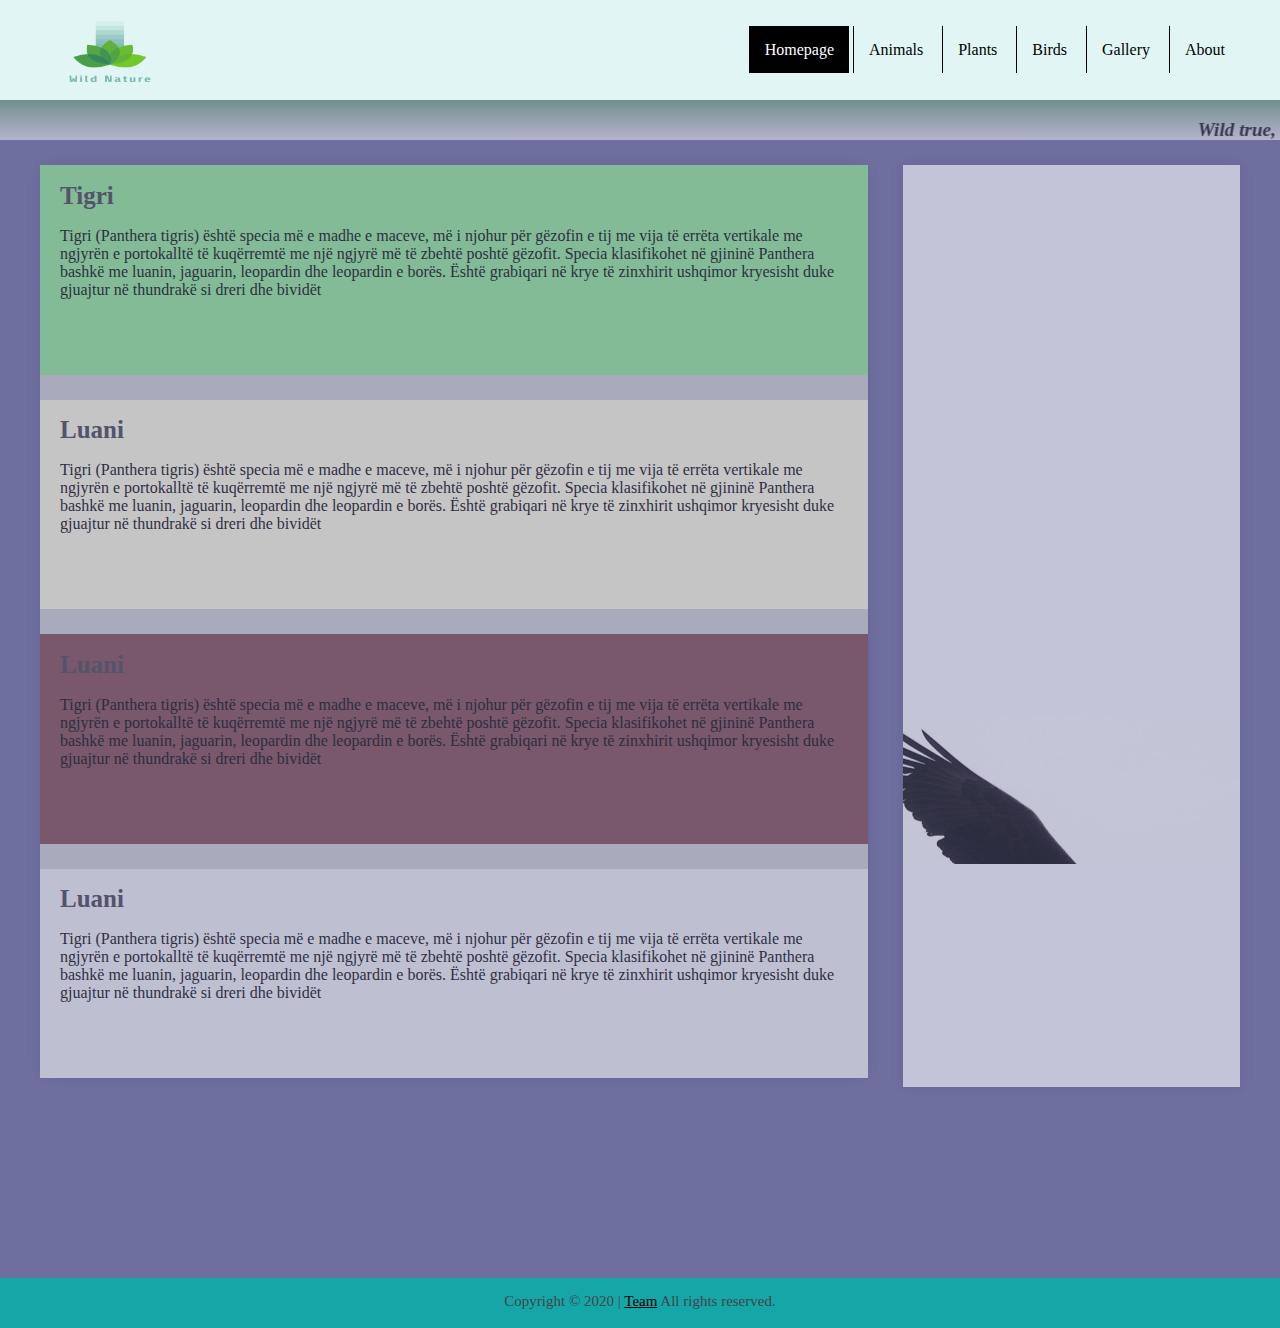
==== index.html @ e775b0d3 "Struktura, Homepage dhe Galeria" ====
<!DOCTYPE html>
<html lang="en">
<head>
    <meta charset="UTF-8">
    <meta http-equiv="X-UA-Compatible" content="IE=edge">
    <meta name="viewport" content="width=device-width, initial-scale=1.0">
    <title>Wild Nature</title>
    <link rel="icon" href="img/logo.PNG">
    <link rel="stylesheet" type="text/css" href="css/forIndex.css">
</head>
<body>
    <div id="header" class="flex">
        <div class="container flex">
            <div class="logo">
                <img class="flex" src="img/logo.PNG">
            </div>
            <div class="menu">
                <ul>
                    <a href="index.html"><li class="selected">Homepage</li></a>
                    <a href="animals.html"><li>Animals</li></a>
                    <a href="plants.html"><li>Plants</li></a>
                    <a href="birds.html"><li>Birds</li></a>
                    <a href="gallery.html"><li>Gallery</li></a>
                    <a href="about.html"><li>About</li></a>
                </ul>
            </div>
        </div>
    </div>

    <div id="content">
        <div class="hije-top" style="opacity: 50%;">
            <marquee scrollamount="10" direction="left">
                <p style="font-size: larger;font-style: italic;font-weight: bold;">Wild true, but it's best part of the world!                                 Enjoy the time on our website</p>
                
            </marquee>
        </div>
        <div class="container">
            <div class="content-main">
                <div class="main-info main-info-border">
                    <h1>Tigri</h1>
                    <p>Tigri (Panthera tigris) është specia më e madhe e maceve, më i njohur për gëzofin e tij me vija të errëta vertikale me ngjyrën e portokalltë të 
                        kuqërremtë me një ngjyrë më të zbehtë poshtë gëzofit. Specia klasifikohet në gjininë Panthera bashkë me luanin, jaguarin, leopardin dhe leopardin e borës.
                        Është grabiqari në krye të zinxhirit ushqimor kryesisht duke gjuajtur në thundrakë si dreri dhe bividët</p>
                </div>
                <div class="main-info1 main-info-border">
                    <h1>Luani</h1>
                    <p>Tigri (Panthera tigris) është specia më e madhe e maceve, më i njohur për gëzofin e tij me vija të errëta vertikale me ngjyrën e portokalltë të 
                        kuqërremtë me një ngjyrë më të zbehtë poshtë gëzofit. Specia klasifikohet në gjininë Panthera bashkë me luanin, jaguarin, leopardin dhe leopardin e borës.
                        Është grabiqari në krye të zinxhirit ushqimor kryesisht duke gjuajtur në thundrakë si dreri dhe bividët</p>
                </div>
                <div class="main-info2 main-info-border">
                    <h1>Luani</h1>
                    <p>Tigri (Panthera tigris) është specia më e madhe e maceve, më i njohur për gëzofin e tij me vija të errëta vertikale me ngjyrën e portokalltë të 
                        kuqërremtë me një ngjyrë më të zbehtë poshtë gëzofit. Specia klasifikohet në gjininë Panthera bashkë me luanin, jaguarin, leopardin dhe leopardin e borës.
                        Është grabiqari në krye të zinxhirit ushqimor kryesisht duke gjuajtur në thundrakë si dreri dhe bividët</p>
                </div>
                <div class="main-info3">
                    <h1>Luani</h1>
                    <p>Tigri (Panthera tigris) është specia më e madhe e maceve, më i njohur për gëzofin e tij me vija të errëta vertikale me ngjyrën e portokalltë të 
                        kuqërremtë me një ngjyrë më të zbehtë poshtë gëzofit. Specia klasifikohet në gjininë Panthera bashkë me luanin, jaguarin, leopardin dhe leopardin e borës.
                        Është grabiqari në krye të zinxhirit ushqimor kryesisht duke gjuajtur në thundrakë si dreri dhe bividët</p>
                </div>
            </div>
            <div class="right-sidebar">
                <div class="right-bar">
                    <marquee scrollamount="18" direction="up" height="699px">
                        <img src="img/eagle.jpg" width: 337px; height: 698px;>
                        <img src="img/tigermarques.jpg" width: 337px; height: 698px;>
                        <img src="img/lionmarques.jpg" width: 337px; height: 698px;>
                        <img src="img/bear.jpg" width: 337px; height: 698px;>
                        <img src="img/elephant.jpg" width: 337px; height: 698px;>
                        <img src="img/lynx.jpg" width: 337px; height: 698px;>
                        <img src="img/cheetah.jpg" width: 337px; height: 698px;>

                    </marquee>
                </div>
            </div>
        </div>
    </div>
    <div id="footer">
        <div class="container ">
            <p>Copyright © 2020 | <a href="#">Team</a> All rights reserved.</p>
        </div>
    </div>
</body>
</html>
---- css/forIndex.css ----
body {
	margin: 0;
	padding: 0;
	display: flex;
  flex-direction: column;
}

.container {
	width: 1200px;
	margin:0 auto;
}

.flex {
	display: flex;
	justify-content: space-between;
	align-items: center;
}
.flex2 {
	display: flex;
	justify-content: space-around;
	align-items: center;
}

#header {
	height: 100px;
    background-color: #e1f6f4;
}

.logo img{
	height: 90px;
    width: 140px;
}


.menu ul li{
	display: inline;
	padding: 15px;
	font-family:Consolas;
	border-left: 1px solid black;
	color: rgb(0, 0, 0);
}

.menu ul a {
	text-decoration: none;
}

.menu ul li:hover {
	background-color: black;
    color: white;
	text-decoration: none;
}

.menu ul li.selected {
	background-color: black;
	color: white;
}

#content {
    margin: 0;
    background-size: cover;
	background-repeat: no-repeat;
    animation: animate 23s ease infinite running none;
	min-height: 100%;
    height: auto !important;
    height: 100%; 
	background-color: #6e6e9f;
}

.content-main {
	float: left;
	margin-bottom: 200px;
	width: 69%;
	border-radius: 15px;
	box-shadow: 0 0px 15px 0px rgba(0, 0, 0, 0.1);
	background-color: white;
    margin-top: 25px;
    opacity: 60%;
}
.content-main:hover{
    opacity: 100%;
}

.hije-top {
	width: 100%;
	height: 40px;
	background-image: linear-gradient(#75b07c, #fafafa);
}

.content-main h1 {
	font-family:Consolas;
	color: #44424b;
	font-size: 25px;
	padding: 0 0 0 20px;
}

.content-main p {
	padding: 0 20px 20px 20px;
}

.info-cont {
	background-color: white;
	margin: 0px 25px 30px 25px;
	width: 250px;
	height: 125px;
	justify-content: space-around;
	color: #282f3a;
}

.info-cont div p {
	text-align: center;
	font-family: Arial;
	margin: 5px;
	margin-left: -50px;
}

.right-sidebar {
	float: right;
	box-shadow: 0 0px 15px 0px rgba(0, 0, 0, 0.1);
	background-color: rgb(250, 255, 255);
	width: 337px;
	height: 922px;
    margin-top: 25px;
    opacity: 60%;
}
.right-sidebar:hover{
    opacity: 100%;
}

.right-sidebar h1 {
	font-family:Consolas;
	color: #44424b;
	text-align: center;
}

.main-info{
	padding-bottom: 40px;
	height: auto;
 	overflow: hidden;
  	text-overflow: ellipsis;
      background-color: lightgreen;
}
.main-info1{
	padding-bottom: 40px;
	height: auto;
 	overflow: hidden;
  	text-overflow: ellipsis;
      background-color: lightyellow;
}
.main-info2{
	padding-bottom: 40px;
	height: auto;
 	overflow: hidden;
  	text-overflow: ellipsis;
      background-color: rgb(128, 74, 74);
}
.main-info3{
	padding-bottom: 40px;
	height: auto;
 	overflow: hidden;
  	text-overflow: ellipsis;
      background-color: whitesmoke;
}

.main-info-border {
	border-bottom: 25px solid lightgray;
}

.main-info a:link {
	text-decoration: none;
	color: white;
}
.main-info a:hover {
	box-shadow: 0 0px 15px 0px rgba(21, 167, 167, 0.8);
}
.main-info a:selected {
	color: white;
}
.main-info a:visited {
	color: white;
}
.main-info a:active {
	color: white;
}

.main-info-button {
	position: absolute;
	padding: 5px;
	margin-top: -20px;
	margin-left: 20px;
	height: 30px;
	background-color: #15a7a7;
	font-family:Consolas;
}
@keyframes animate{
    0%,100%{
    background-image:url("../img/Natyra1.jpg");
    }
    20%{
    background-image:url("../img/Natyra2.jpg");
    }
    40%{
        background-image:url("../img/natyra3.jpg");
	}
	60%{
		background-image: url("../img/natyra4.jpg");
	}
    80%{
        background-image:url("../img/natyra5.jpg");
    }
}
#footer {
	width: 100%;
	margin-top: auto;
	height: 50px;
	background-color: #15a7a7;
	text-align: center;
	display: flex;
	font-size: 15px;
	color: #44424b;
}
#footer a:link {
	text-decoration: underline;
	color: black;
}
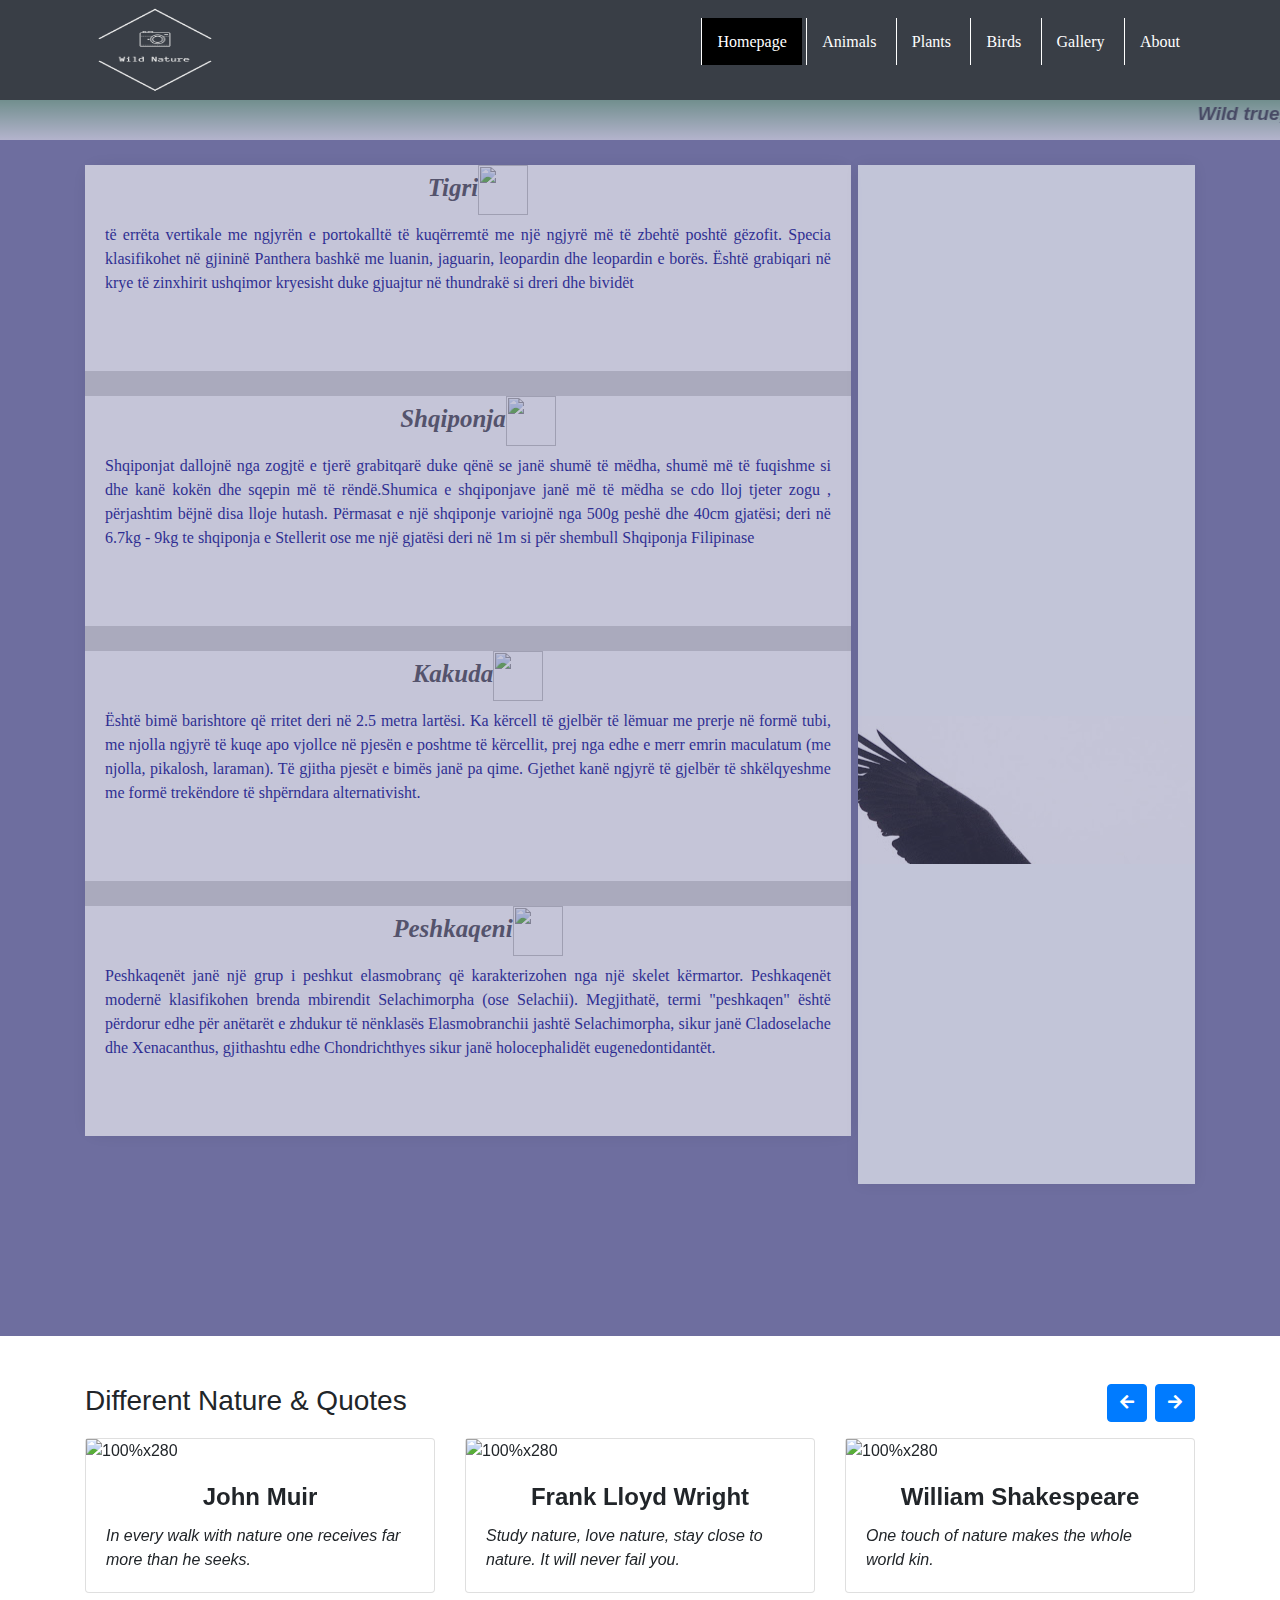
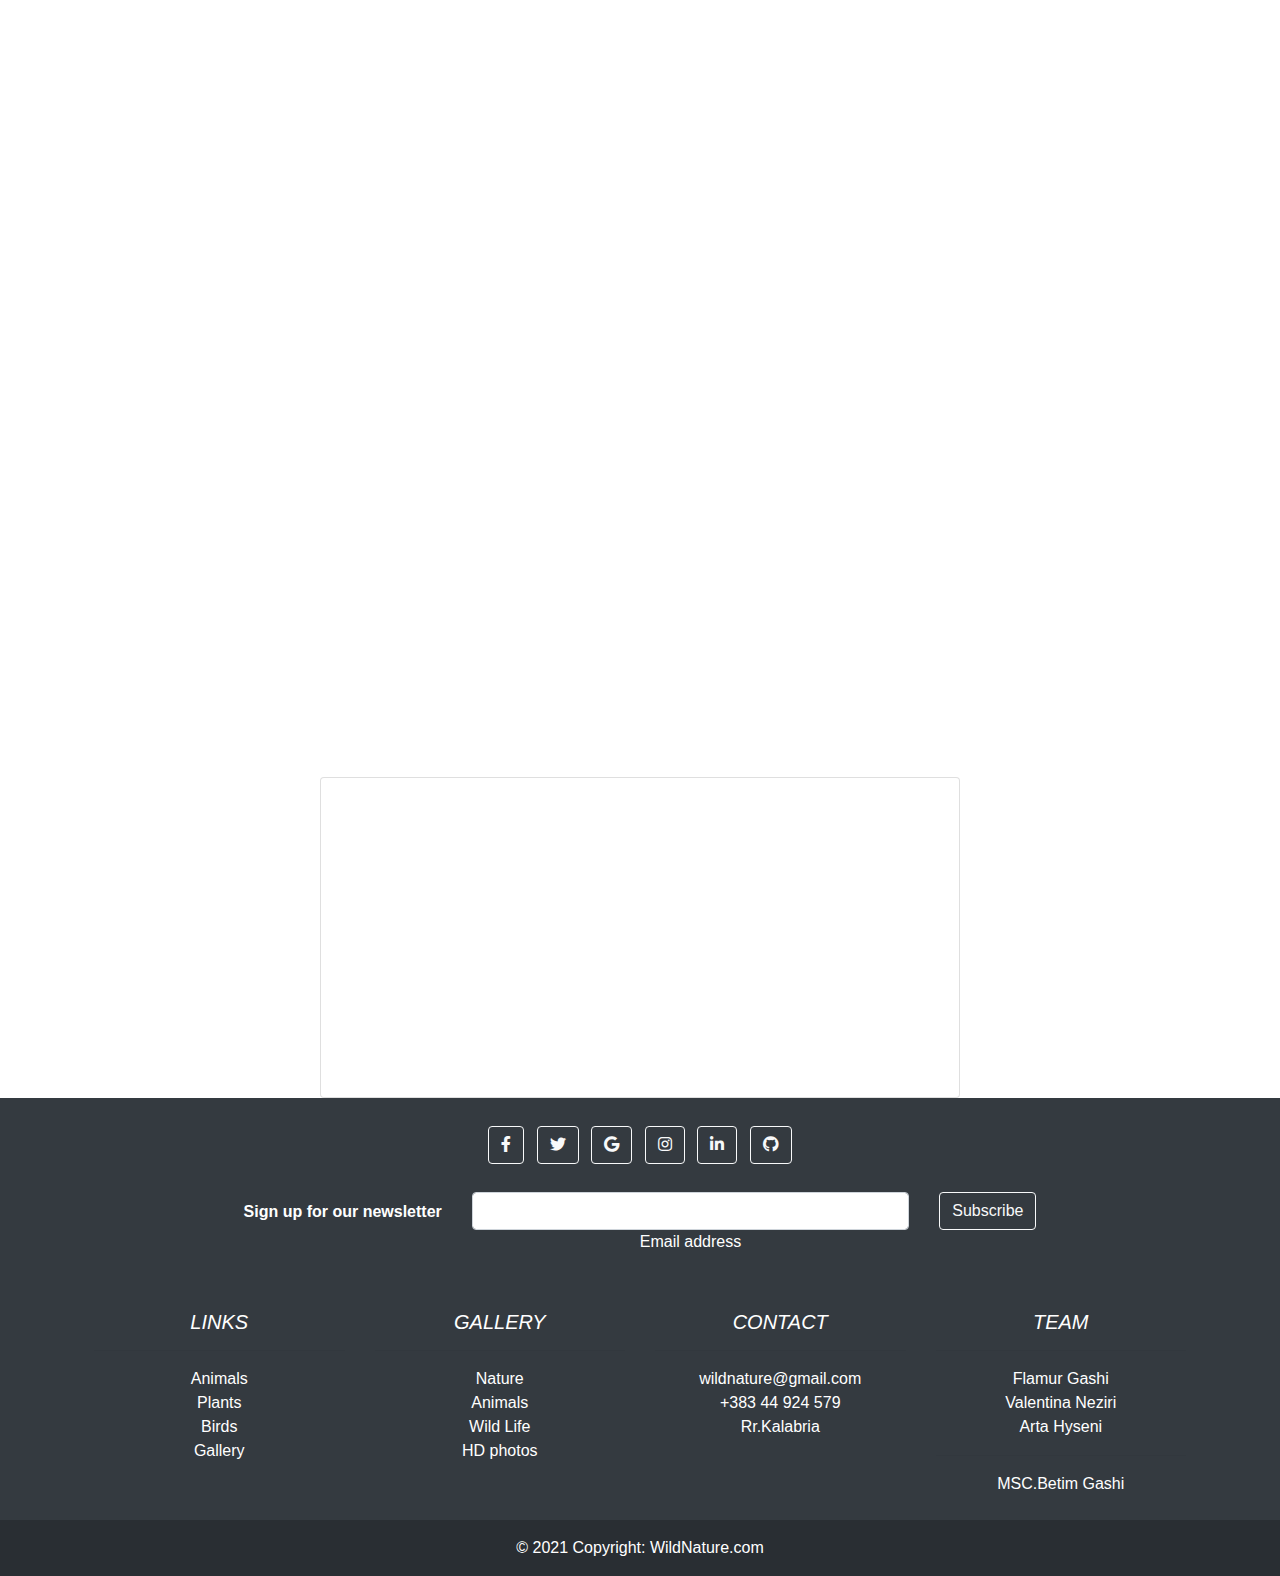
==== commit dc721e8b: "Header,Footer,Content,Slider,Video & Graphic" ====
--- a/index.html
+++ b/index.html
@@ -1,5 +1,6 @@
 <!DOCTYPE html>
 <html lang="en">
+
 <head>
     <meta charset="UTF-8">
     <meta http-equiv="X-UA-Compatible" content="IE=edge">
@@ -7,7 +8,34 @@
     <title>Wild Nature</title>
     <link rel="icon" href="img/logo.PNG">
     <link rel="stylesheet" type="text/css" href="css/forIndex.css">
+    <link rel="stylesheet" href="https://cdn.jsdelivr.net/npm/bootstrap@5.0.1/dist/css/bootstrap.min.css"
+        integrity="undefined" crossorigin="anonymous">
+    <link rel="stylesheet" href="https://cdn.jsdelivr.net/npm/bootstrap@5.0.2/dist/css/bootstrap.min.css"
+        integrity="sha384-EVSTQN3/azprG1Anm3QDgpJLIm9Nao0Yz1ztcQTwFspd3yD65VohhpuuCOmLASjC" crossorigin="anonymous">
+    <script src="https://cdn.jsdelivr.net/npm/bootstrap@5.0.2/dist/js/bootstrap.min.js"
+        integrity="sha384-cVKIPhGWiC2Al4u+LWgxfKTRIcfu0JTxR+EQDz/bgldoEyl4H0zUF0QKbrJ0EcQF"
+        crossorigin="anonymous"></script>
+    <link rel="stylesheet" href="https://cdnjs.cloudflare.com/ajax/libs/font-awesome/5.15.3/css/all.min.css" />
+    <link rel="stylesheet" href="https://cdnjs.cloudflare.com/ajax/libs/jquery/3.2.1/jquery.min.js" />
+    <link rel="stylesheet" href="https://stackpath.bootstrapcdn.com/bootstrap/5.0.0-alpha1/js/bootstrap.min.js" />
+    <link rel="stylesheet" href="https://stackpath.bootstrapcdn.com/bootstrap/5.0.0-alpha1/css/bootstrap.min.css" />
+    <script type='text/javascript' src=''></script>
+    <script type='text/javascript' src='https://cdn.jsdelivr.net/npm/popper.js@1.16.0/dist/umd/popper.min.js'></script>
+    <script type='text/javascript'
+        src='https://stackpath.bootstrapcdn.com/bootstrap/5.0.0-alpha1/js/bootstrap.min.js'></script>
+    <link rel="stylesheet" href="https://maxcdn.bootstrapcdn.com/bootstrap/4.0.0/css/bootstrap.min.css"
+        integrity="sha384-Gn5384xqQ1aoWXA+058RXPxPg6fy4IWvTNh0E263XmFcJlSAwiGgFAW/dAiS6JXm" crossorigin="anonymous">
+    <meta name="viewport" content="width=device-width, initial-scale=1.0">
+
+   
 </head>
+<style>
+    .chart-container {
+      width: 50%;
+      height: 50%;
+      margin: auto;
+    }
+  </style>
 <body>
     <div id="header" class="flex">
         <div class="container flex">
@@ -16,12 +44,24 @@
             </div>
             <div class="menu">
                 <ul>
-                    <a href="index.html"><li class="selected">Homepage</li></a>
-                    <a href="animals.html"><li>Animals</li></a>
-                    <a href="plants.html"><li>Plants</li></a>
-                    <a href="birds.html"><li>Birds</li></a>
-                    <a href="gallery.html"><li>Gallery</li></a>
-                    <a href="about.html"><li>About</li></a>
+                    <a href="index.html">
+                        <li class="selected">Homepage</li>
+                    </a>
+                    <a href="animals.html">
+                        <li>Animals</li>
+                    </a>
+                    <a href="plants.html">
+                        <li>Plants</li>
+                    </a>
+                    <a href="birds.html">
+                        <li>Birds</li>
+                    </a>
+                    <a href="gallery.html">
+                        <li>Gallery</li>
+                    </a>
+                    <a href="about.html">
+                        <li>About</li>
+                    </a>
                 </ul>
             </div>
         </div>
@@ -30,35 +70,67 @@
     <div id="content">
         <div class="hije-top" style="opacity: 50%;">
             <marquee scrollamount="10" direction="left">
-                <p style="font-size: larger;font-style: italic;font-weight: bold;">Wild true, but it's best part of the world!                                 Enjoy the time on our website</p>
-                
+                <p style="font-size: larger;font-style: italic;font-weight: bold;">Wild true, but it's best part of the
+                    world! Enjoy the time on our website</p>
+
             </marquee>
         </div>
         <div class="container">
             <div class="content-main">
                 <div class="main-info main-info-border">
-                    <h1>Tigri</h1>
-                    <p>Tigri (Panthera tigris) është specia më e madhe e maceve, më i njohur për gëzofin e tij me vija të errëta vertikale me ngjyrën e portokalltë të 
-                        kuqërremtë me një ngjyrë më të zbehtë poshtë gëzofit. Specia klasifikohet në gjininë Panthera bashkë me luanin, jaguarin, leopardin dhe leopardin e borës.
-                        Është grabiqari në krye të zinxhirit ushqimor kryesisht duke gjuajtur në thundrakë si dreri dhe bividët</p>
+                    <h1
+                        style="font-family: 'Times New Roman', Times, serif; font-weight: bold; font-style: italic; text-shadow: seagreen; text-align: center;">
+                        <stron>Tigri</stron><img src="../WildNature/img/tigerLogo.jpg" height="50px" width="50px">
+                    </h1>
+                    <p
+                        style="font-family: Georgia, 'Times New Roman', Times, serif; font-weight: lighter; text-align: justify; color: darkblue;">
+                        të errëta vertikale me ngjyrën e portokalltë të
+                        kuqërremtë me një ngjyrë më të zbehtë poshtë gëzofit. Specia klasifikohet në gjininë Panthera
+                        bashkë me luanin, jaguarin, leopardin dhe leopardin e borës.
+                        Është grabiqari në krye të zinxhirit ushqimor kryesisht duke gjuajtur në thundrakë si dreri dhe
+                        bividët</p>
                 </div>
                 <div class="main-info1 main-info-border">
-                    <h1>Luani</h1>
-                    <p>Tigri (Panthera tigris) është specia më e madhe e maceve, më i njohur për gëzofin e tij me vija të errëta vertikale me ngjyrën e portokalltë të 
-                        kuqërremtë me një ngjyrë më të zbehtë poshtë gëzofit. Specia klasifikohet në gjininë Panthera bashkë me luanin, jaguarin, leopardin dhe leopardin e borës.
-                        Është grabiqari në krye të zinxhirit ushqimor kryesisht duke gjuajtur në thundrakë si dreri dhe bividët</p>
+                    <h1
+                        style="font-family: 'Times New Roman', Times, serif; font-weight: bold; font-style: italic; text-shadow: seagreen; text-align: center;">
+                        <stron>Shqiponja</stron><img src="../WildNature/img/eagleLogo.jpg" height="50px" width="50px">
+                    </h1>
+                    <p
+                        style="font-family: Georgia, 'Times New Roman', Times, serif; font-weight: lighter; text-align: justify; color: darkblue;">
+                        Shqiponjat dallojnë nga zogjtë e tjerë grabitqarë duke qënë se janë shumë të mëdha,
+                        shumë më të fuqishme si dhe kanë kokën dhe sqepin më të rëndë.Shumica e shqiponjave janë më të
+                        mëdha se cdo lloj tjeter zogu ,
+                        përjashtim bëjnë disa lloje hutash. Përmasat e një shqiponje variojnë nga 500g peshë dhe 40cm
+                        gjatësi; deri në 6.7kg - 9kg te shqiponja
+                        e Stellerit ose me një gjatësi deri në 1m si për shembull Shqiponja Filipinase</p>
                 </div>
                 <div class="main-info2 main-info-border">
-                    <h1>Luani</h1>
-                    <p>Tigri (Panthera tigris) është specia më e madhe e maceve, më i njohur për gëzofin e tij me vija të errëta vertikale me ngjyrën e portokalltë të 
-                        kuqërremtë me një ngjyrë më të zbehtë poshtë gëzofit. Specia klasifikohet në gjininë Panthera bashkë me luanin, jaguarin, leopardin dhe leopardin e borës.
-                        Është grabiqari në krye të zinxhirit ushqimor kryesisht duke gjuajtur në thundrakë si dreri dhe bividët</p>
+                    <h1
+                        style="font-family: 'Times New Roman', Times, serif; font-weight: bold; font-style: italic; text-shadow: seagreen; text-align: center;">
+                        <stron>Kakuda</stron><img src="../WildNature/img/plantsLogo.jpg" height="50px" width="50px">
+                    </h1>
+                    <p
+                        style="font-family: Georgia, 'Times New Roman', Times, serif; font-weight: lighter; text-align: justify; color: darkblue;">
+                        Është bimë barishtore që rritet deri në 2.5 metra lartësi.
+                        Ka kërcell të gjelbër të lëmuar me prerje në formë tubi, me njolla ngjyrë të kuqe apo vjollce në
+                        pjesën e poshtme të kërcellit, prej nga edhe e merr emrin maculatum (me njolla, pikalosh,
+                        laraman).
+                        Të gjitha pjesët e bimës janë pa qime. Gjethet kanë ngjyrë të gjelbër të shkëlqyeshme me formë
+                        trekëndore të shpërndara alternativisht. </p>
                 </div>
                 <div class="main-info3">
-                    <h1>Luani</h1>
-                    <p>Tigri (Panthera tigris) është specia më e madhe e maceve, më i njohur për gëzofin e tij me vija të errëta vertikale me ngjyrën e portokalltë të 
-                        kuqërremtë me një ngjyrë më të zbehtë poshtë gëzofit. Specia klasifikohet në gjininë Panthera bashkë me luanin, jaguarin, leopardin dhe leopardin e borës.
-                        Është grabiqari në krye të zinxhirit ushqimor kryesisht duke gjuajtur në thundrakë si dreri dhe bividët</p>
+                    <h1
+                        style="font-family: 'Times New Roman', Times, serif; font-weight: bold; font-style: italic; text-shadow: seagreen; text-align: center;">
+                        <stron>Peshkaqeni</stron><img src="../WildNature/img/sharkLogo.jpg" height="50px" width="50px">
+                    </h1>
+                    <p
+                        style="font-family: Georgia, 'Times New Roman', Times, serif; font-weight: lighter; text-align: justify; color: darkblue;">
+                        Peshkaqenët janë një grup i peshkut elasmobranç që karakterizohen nga një skelet kërmartor.
+                        Peshkaqenët modernë klasifikohen brenda mbirendit Selachimorpha (ose Selachii). Megjithatë,
+                        termi "peshkaqen" është përdorur edhe për anëtarët e zhdukur të nënklasës Elasmobranchii jashtë
+                        Selachimorpha,
+                        sikur janë Cladoselache dhe Xenacanthus, gjithashtu edhe Chondrichthyes sikur janë
+                        holocephalidët eugenedontidantët.</p>
                 </div>
             </div>
             <div class="right-sidebar">
@@ -77,10 +149,378 @@
             </div>
         </div>
     </div>
-    <div id="footer">
-        <div class="container ">
-            <p>Copyright © 2020 | <a href="#">Team</a> All rights reserved.</p>
+    <section class="pt-5 pb-5">
+        <div class="container">
+            <div class="row">
+                <div class="col-6">
+                    <h3 class="mb-3">Different Nature & Quotes </h3>
+                </div>
+                <div class="col-6 text-right">
+                    <a class="btn btn-primary mb-3 mr-1" href="#carouselExampleIndicators2" role="button"
+                        data-slide="prev">
+                        <i class="fa fa-arrow-left"></i>
+                    </a>
+                    <a class="btn btn-primary mb-3 " href="#carouselExampleIndicators2" role="button" data-slide="next">
+                        <i class="fa fa-arrow-right"></i>
+                    </a>
+                </div>
+                <div class="col-12">
+                    <div id="carouselExampleIndicators2" class="carousel slide" data-ride="carousel">
+
+                        <div class="carousel-inner">
+                            <div class="carousel-item active">
+                                <div class="row">
+
+                                    <div class="col-md-4 mb-3">
+                                        <div class="card">
+                                            <img class="img-fluid" alt="100%x280" src="../WildNature/img/Box1.jpg" />
+                                            <div class="card-body">
+                                                <h4 class="card-title" style="text-align: center; font-weight: bold;">John Muir</h4>
+                                                <p class="card-text" style="font-style:italic;">In every walk with nature one receives far more than he seeks.</p>
+
+                                            </div>
+
+                                        </div>
+                                    </div>
+                                    <div class="col-md-4 mb-3">
+                                        <div class="card">
+                                            <img class="img-fluid" alt="100%x280" src="../WildNature/img/Box2.jpg">
+                                            <div class="card-body">
+                                                <h4 class="card-title" style="text-align: center; font-weight: bold;">Frank Lloyd Wright</h4>
+                                                <p class="card-text" style="font-style:italic;">Study nature, love nature, stay close to nature. It will never fail you.</p>
+
+                                            </div>
+                                        </div>
+                                    </div>
+                                    <div class="col-md-4 mb-3">
+                                        <div class="card">
+                                            <img class="img-fluid" alt="100%x280" src="../WildNature/img/Box3.jpg">
+                                            <div class="card-body">
+                                                <h4 class="card-title" style="text-align: center; font-weight: bold;">William Shakespeare</h4>
+                                                <p class="card-text" style="font-style:italic;">One touch of nature makes the whole world kin.</p>
+
+                                            </div>
+                                        </div>
+                                    </div>
+
+                                </div>
+                            </div>
+                            <div class="carousel-item">
+                                <div class="row">
+
+                                    <div class="col-md-4 mb-3">
+                                        <div class="card">
+                                            <img class="img-fluid" alt="100%x280" src="../WildNature/img/Box4.jpg">
+                                            <div class="card-body">
+                                                <h4 class="card-title" style="text-align: center; font-weight: bold;">John Burroughs</h4>
+                                                <p class="card-text" style="font-style:italic;">I go to nature to be soothed and healed, and to have my senses put in order.</p>
+
+                                            </div>
+
+                                        </div>
+                                    </div>
+                                    <div class="col-md-4 mb-3">
+                                        <div class="card">
+                                            <img class="img-fluid" alt="100%x280" src="../WildNature/img/Box5.jpg">
+                                            <div class="card-body">
+                                                <h4 class="card-title" style="text-align: center; font-weight: bold;">Laozi</h4>
+                                                <p class="card-text" style="font-style:italic;">Nature does not hurry, yet everything is accomplished.</p>
+
+                                            </div>
+                                        </div>
+                                    </div>
+                                    <div class="col-md-4 mb-3">
+                                        <div class="card">
+                                            <img class="img-fluid" alt="100%x280" src="../WildNature/img/Box6.jpg">
+                                            <div class="card-body">
+                                                <h4 class="card-title" style="text-align: center; font-weight: bold;">Anne Frank</h4>
+                                                <p class="card-text" style="font-style:italic;">The best remedy for those who are afraid, lonely or unhappy is to go outside.</p>
+
+                                            </div>
+                                        </div>
+                                    </div>
+
+                                </div>
+                            </div>
+                            <div class="carousel-item">
+                                <div class="row">
+
+                                    <div class="col-md-4 mb-3">
+                                        <div class="card">
+                                            <img class="img-fluid" alt="100%x280" src="../WildNature/img/Box7.jpg">
+                                            <div class="card-body">
+                                                <h4 class="card-title" style="text-align: center; font-weight: bold;">Mother Teresa</h4>
+                                                <p class="card-text" style="font-style:italic;">We need silence to be able to touch and guid souls.</p>
+
+                                            </div>
+
+                                        </div>
+                                    </div>
+                                    <div class="col-md-4 mb-3">
+                                        <div class="card">
+                                            <img class="img-fluid" alt="100%x280"
+                                                src="../WildNature/img/Box8.jpg">
+                                            <div class="card-body">
+                                                <h4 class="card-title" style="text-align: center; font-weight: bold;">Linda Hogan</h4>
+                                                <p class="card-text" style="font-style:italic;">There is a way that nature speaks, that land speaks.</p>
+
+                                            </div>
+                                        </div>
+                                    </div>
+                                    <div class="col-md-4 mb-3">
+                                        <div class="card">
+                                            <img class="img-fluid" alt="100%x280"
+                                                src="../WildNature/img/Box9.jpg">
+                                            <div class="card-body">
+                                                <h4 class="card-title" style="text-align: center; font-weight: bold;">Ralph Waldo Emerson</h4>
+                                                <p class="card-text" style="font-style:italic;">In the presence of nature, a wild delight runs through the man, in spite of real.</p>
+                                            </div>
+                                        </div>
+                                    </div>
+                                </div>
+                            </div>
+                        </div>
+                    </div>
+                </div>
+            </div>
         </div>
+    </section>
+    <script type='text/javascript'></script>
+
+    <div class="embed-responsive embed-responsive-16by9">
+        <iframe class="embed-responsive-item" src="https://player.vimeo.com/video/137857207" allowfullscreen></iframe>
     </div>
+
+
+    <div class="card chart-container">
+        <canvas id="chart"></canvas>
+      </div>
+
+    <script src="https://cdnjs.cloudflare.com/ajax/libs/Chart.js/2.7.2/Chart.js">
+    </script>
+    <script>
+        const ctx = document.getElementById("chart").getContext('2d');
+        const myChart = new Chart(ctx, {
+            type: 'line',
+            data: {
+                labels: ["Lion", "Tiger", "Elephants",
+                    "Eagle", "Polar bear", "Cheetahs", "Giraffes"],
+                datasets: [{
+                    label: 'Number Of Animal Left',
+                    backgroundColor: 'rgba(161, 198, 247, 1)',
+                    borderColor: 'black',
+                    data: [25000, 3900, 50000, 24000, 31000, 7100, 68000],
+                }]
+            },
+            options: {
+                scales: {
+                    yAxes: [{
+                        ticks: {
+                            beginAtZero: true,
+                        }
+                    }]
+                }
+            },
+        });
+    </script>
+
+
+
+
+
+
+
+
+
+
+
+
+
+
+
+
+
+    <!-- Footer -->
+<footer class="bg-dark text-center text-white">
+    <!-- Grid container -->
+    <div class="container p-4">
+      <!-- Section: Social media -->
+      <section class="mb-4">
+        <!-- Facebook -->
+        <a class="btn btn-outline-light btn-floating m-1" href="#!" role="button"
+          ><i class="fab fa-facebook-f"></i
+        ></a>
+  
+        <!-- Twitter -->
+        <a class="btn btn-outline-light btn-floating m-1" href="#!" role="button"
+          ><i class="fab fa-twitter"></i
+        ></a>
+  
+        <!-- Google -->
+        <a class="btn btn-outline-light btn-floating m-1" href="#!" role="button"
+          ><i class="fab fa-google"></i
+        ></a>
+  
+        <!-- Instagram -->
+        <a class="btn btn-outline-light btn-floating m-1" href="#!" role="button"
+          ><i class="fab fa-instagram"></i
+        ></a>
+  
+        <!-- Linkedin -->
+        <a class="btn btn-outline-light btn-floating m-1" href="#!" role="button"
+          ><i class="fab fa-linkedin-in"></i
+        ></a>
+  
+        <!-- Github -->
+        <a class="btn btn-outline-light btn-floating m-1" href="#!" role="button"
+          ><i class="fab fa-github"></i
+        ></a>
+      </section>
+      <!-- Section: Social media -->
+  
+      <!-- Section: Form -->
+      <section class="">
+        <form action="">
+          <!--Grid row-->
+          <div class="row d-flex justify-content-center">
+            <!--Grid column-->
+            <div class="col-auto">
+              <p class="pt-2">
+                <strong>Sign up for our newsletter</strong>
+              </p>
+            </div>
+            <!--Grid column-->
+  
+            <!--Grid column-->
+            <div class="col-md-5 col-12">
+              <!-- Email input -->
+              <div class="form-outline form-white mb-4">
+                <input type="email" id="form5Example2" class="form-control" />
+                <label class="form-label" for="form5Example2">Email address</label>
+              </div>
+            </div>
+            <!--Grid column-->
+  
+            <!--Grid column-->
+            <div class="col-auto">
+              <!-- Submit button -->
+              <button type="submit" class="btn btn-outline-light mb-4">
+                Subscribe
+              </button>
+            </div>
+            <!--Grid column-->
+          </div>
+          <!--Grid row-->
+        </form>
+      </section>
+      <!-- Section: Form -->
+  
+      <!-- Section: Text -->
+      <section class="mb-4">
+        
+      </section>
+      <!-- Section: Text -->
+  
+      <!-- Section: Links -->
+      <section class="">
+        <!--Grid row-->
+        <div class="row">
+          <!--Grid column-->
+          <div class="col-lg-3 col-md-6 mb-4 mb-md-0">
+            <h5 class="text-uppercase" style="font-style:italic;">Links</h5><hr>
+  
+            <ul class="list-unstyled mb-0">
+              <li>
+                <a href="#!" class="text-white">Animals</a>
+              </li>
+              <li>
+                <a href="#!" class="text-white">Plants</a>
+              </li>
+              <li>
+                <a href="#!" class="text-white">Birds</a>
+              </li>
+              <li>
+                <a href="#!" class="text-white">Gallery</a>
+              </li>
+            </ul>
+          </div>
+          <!--Grid column-->
+  
+          <!--Grid column-->
+          <div class="col-lg-3 col-md-6 mb-4 mb-md-0">
+            <h5 class="text-uppercase" style="font-style:italic;">Gallery</h5><hr>
+  
+            <ul class="list-unstyled mb-0">
+              <li>
+                <a href="#!" class="text-white">Nature</a>
+              </li>
+              <li>
+                <a href="#!" class="text-white">Animals</a>
+              </li>
+              <li>
+                <a href="#!" class="text-white">Wild Life</a>
+              </li>
+              <li>
+                <a href="#!" class="text-white">HD photos</a>
+              </li>
+            </ul>
+          </div>
+          <!--Grid column-->
+  
+          <!--Grid column-->
+          <div class="col-lg-3 col-md-6 mb-4 mb-md-0">
+            <h5 class="text-uppercase" style="font-style:italic;">Contact</h5><hr>
+  
+            <ul class="list-unstyled mb-0">
+              <li>
+                <a href="#!" class="text-white">wildnature@gmail.com</a>
+              </li>
+              <li>
+                <a href="#!" class="text-white">+383 44 924 579</a>
+              </li>
+              <li>
+                <a href="#!" class="text-white">Rr.Kalabria</a>
+              </li>
+            </ul>
+          </div>
+          <!--Grid column-->
+  
+          <!--Grid column-->
+          <div class="col-lg-3 col-md-6 mb-4 mb-md-0">
+            <h5 class="text-uppercase" style="font-style:italic;">Team</h5><hr>
+  
+            <ul class="list-unstyled mb-0">
+              <li>
+                <a href="#!" class="text-white">Flamur Gashi</a>
+              </li>
+              <li>
+                <a href="#!" class="text-white">Valentina Neziri</a>
+              </li>
+              <li>
+                <a href="#!" class="text-white">Arta Hyseni</a>
+              </li>
+              <li><hr>
+                <a href="#!" class="text-white">MSC.Betim Gashi</a>
+              </li>
+            </ul>
+          </div>
+          <!--Grid column-->
+        </div>
+        <!--Grid row-->
+      </section>
+      <!-- Section: Links -->
+    </div>
+    <!-- Grid container -->
+  
+    <!-- Copyright -->
+    <div class="text-center p-3" style="background-color: rgba(0, 0, 0, 0.2);">
+      © 2021 Copyright:
+      <a class="text-white" href="https://mdbootstrap.com/">WildNature.com</a>
+    </div>
+    <!-- Copyright -->
+  </footer>
+  <!-- Footer -->
+
+   
 </body>
 </html>--- a/css/forIndex.css
+++ b/css/forIndex.css
@@ -23,7 +23,7 @@
 
 #header {
 	height: 100px;
-    background-color: #e1f6f4;
+    background-color: rgba(57,62,70,255);
 }
 
 .logo img{
@@ -36,8 +36,8 @@
 	display: inline;
 	padding: 15px;
 	font-family:Consolas;
-	border-left: 1px solid black;
-	color: rgb(0, 0, 0);
+	border-left: 1px solid rgb(255, 255, 255);
+	color: rgb(255, 255, 255);
 }
 
 .menu ul a {
@@ -118,7 +118,7 @@
 	box-shadow: 0 0px 15px 0px rgba(0, 0, 0, 0.1);
 	background-color: rgb(250, 255, 255);
 	width: 337px;
-	height: 922px;
+	height: 1019px;
     margin-top: 25px;
     opacity: 60%;
 }
@@ -137,28 +137,28 @@
 	height: auto;
  	overflow: hidden;
   	text-overflow: ellipsis;
-      background-color: lightgreen;
+      background-color: rgb(255, 255, 255);
 }
 .main-info1{
 	padding-bottom: 40px;
 	height: auto;
  	overflow: hidden;
   	text-overflow: ellipsis;
-      background-color: lightyellow;
+      background-color: rgb(255, 255, 255);
 }
 .main-info2{
 	padding-bottom: 40px;
 	height: auto;
  	overflow: hidden;
   	text-overflow: ellipsis;
-      background-color: rgb(128, 74, 74);
+      background-color: rgb(255, 255, 255);
 }
 .main-info3{
 	padding-bottom: 40px;
 	height: auto;
  	overflow: hidden;
   	text-overflow: ellipsis;
-      background-color: whitesmoke;
+      background-color: rgb(255, 255, 255);
 }
 
 .main-info-border {
@@ -208,17 +208,4 @@
         background-image:url("../img/natyra5.jpg");
     }
 }
-#footer {
-	width: 100%;
-	margin-top: auto;
-	height: 50px;
-	background-color: #15a7a7;
-	text-align: center;
-	display: flex;
-	font-size: 15px;
-	color: #44424b;
-}
-#footer a:link {
-	text-decoration: underline;
-	color: black;
-}
+
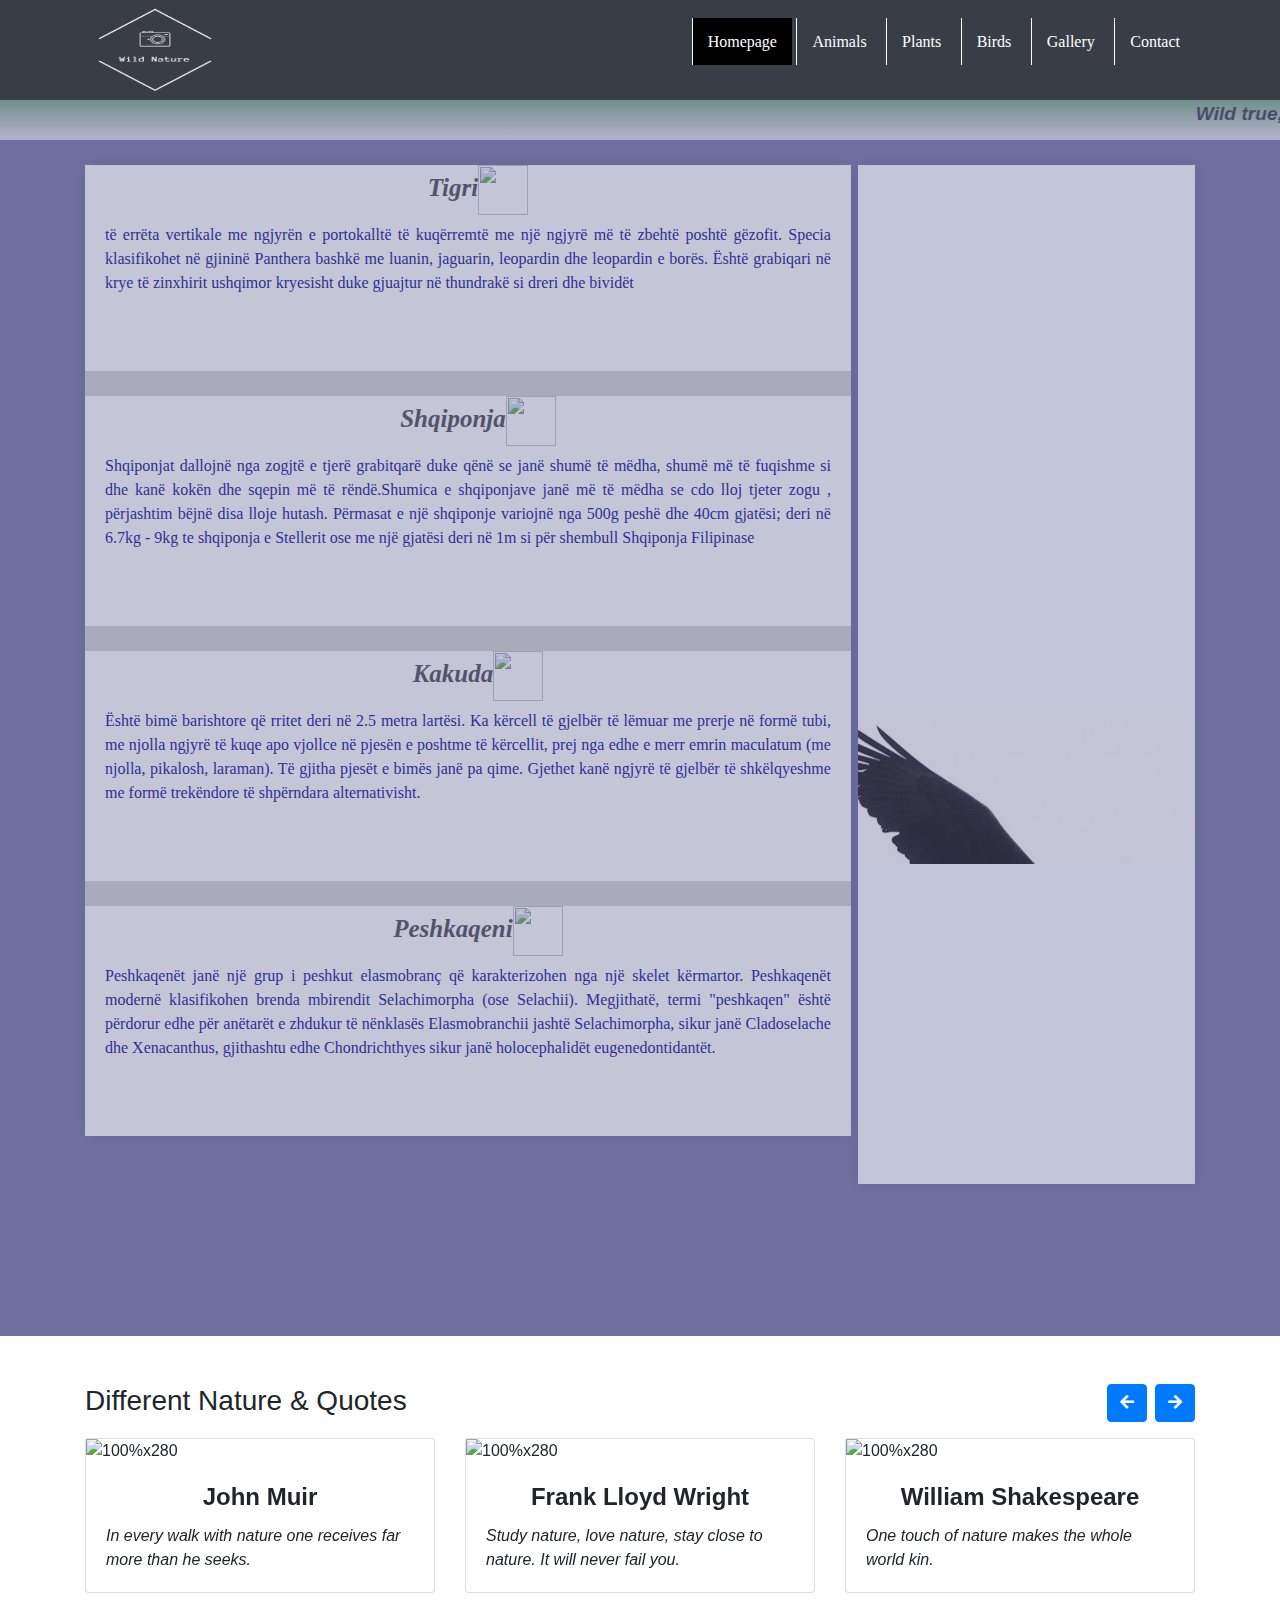
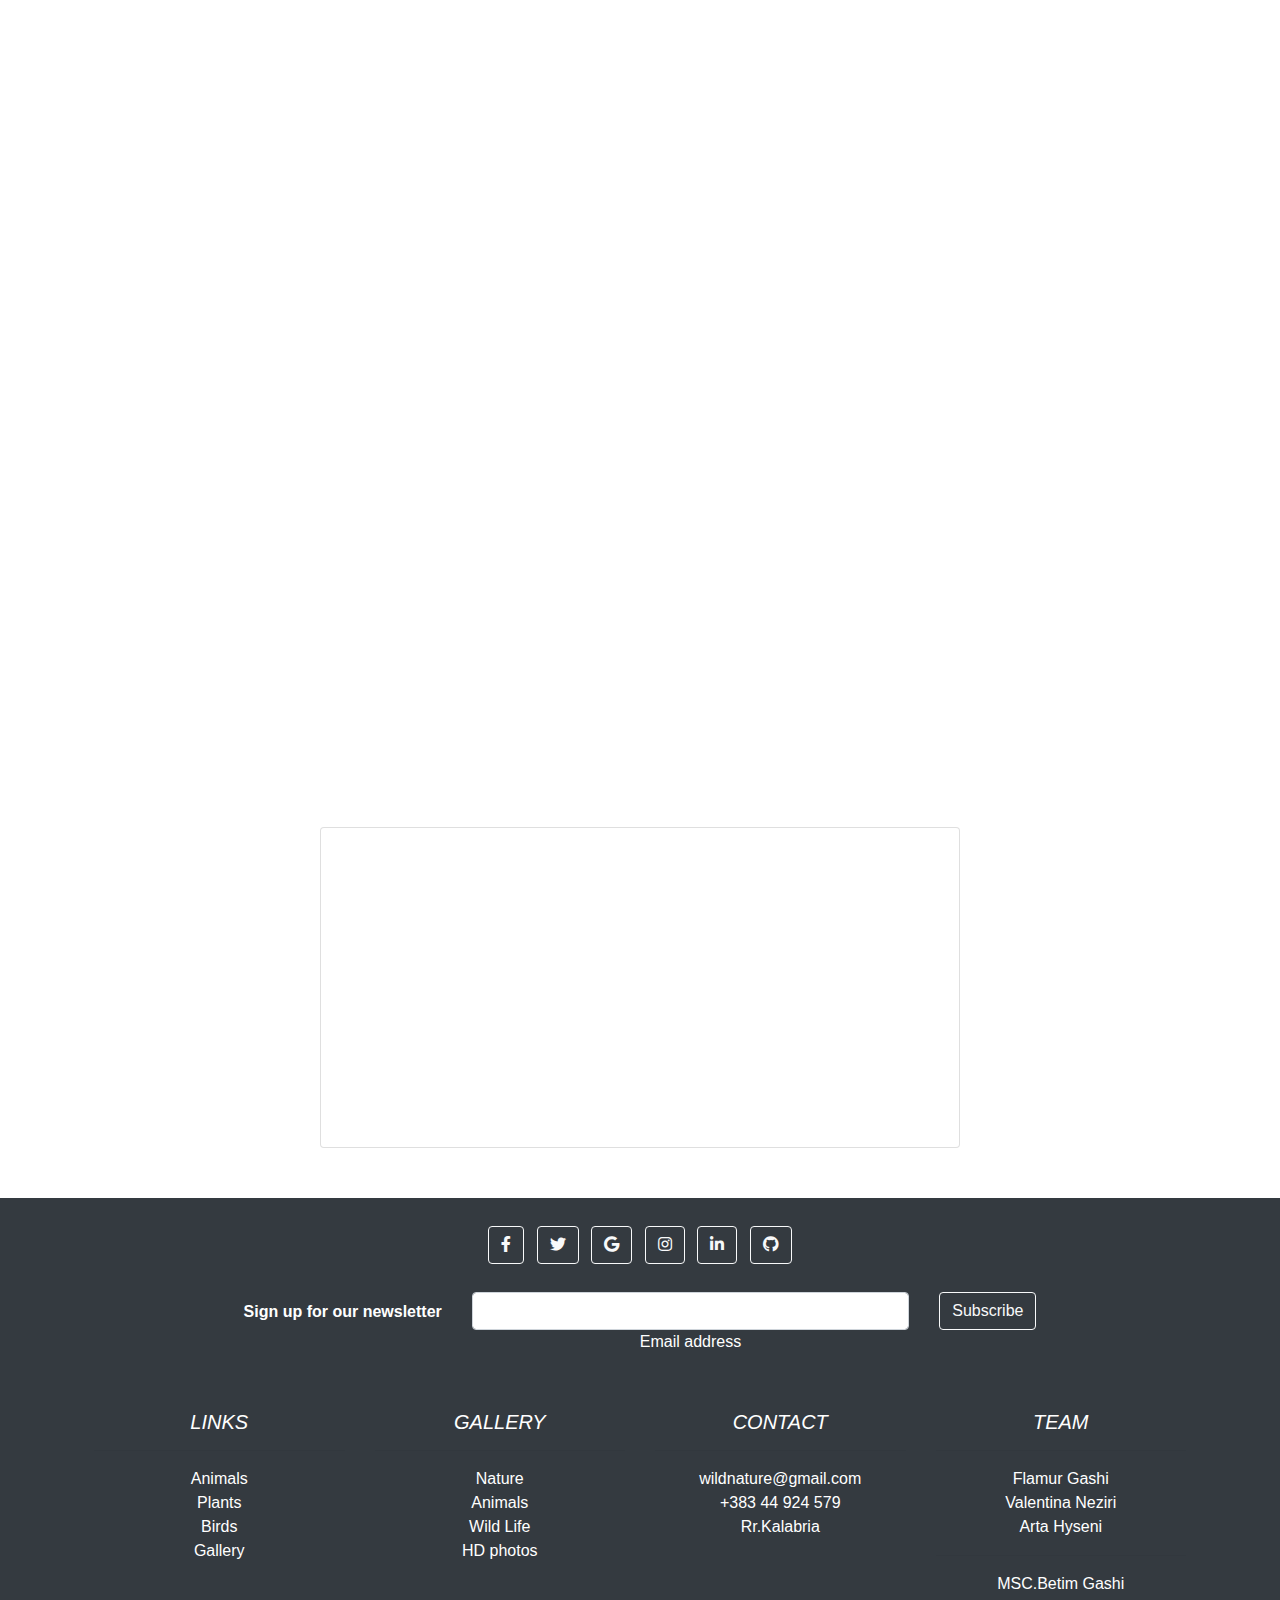
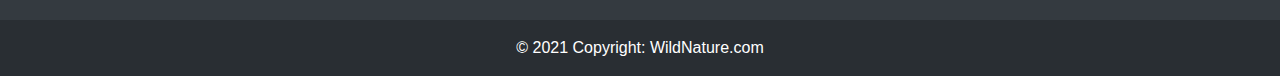
==== commit b43b67e2: "Modfikime->Gallery,Contact,Birds,Animals,Plants(html,css)" ====
--- a/index.html
+++ b/index.html
@@ -59,8 +59,8 @@
                     <a href="gallery.html">
                         <li>Gallery</li>
                     </a>
-                    <a href="about.html">
-                        <li>About</li>
+                    <a href="contact.html">
+                        <li>Contact</li>
                     </a>
                 </ul>
             </div>
@@ -292,7 +292,8 @@
     </div>
 
 
-    <div class="card chart-container">
+    <div class="card chart-container" style="margin-top: 50px;
+    margin-bottom: 50px;">
         <canvas id="chart"></canvas>
       </div>
 
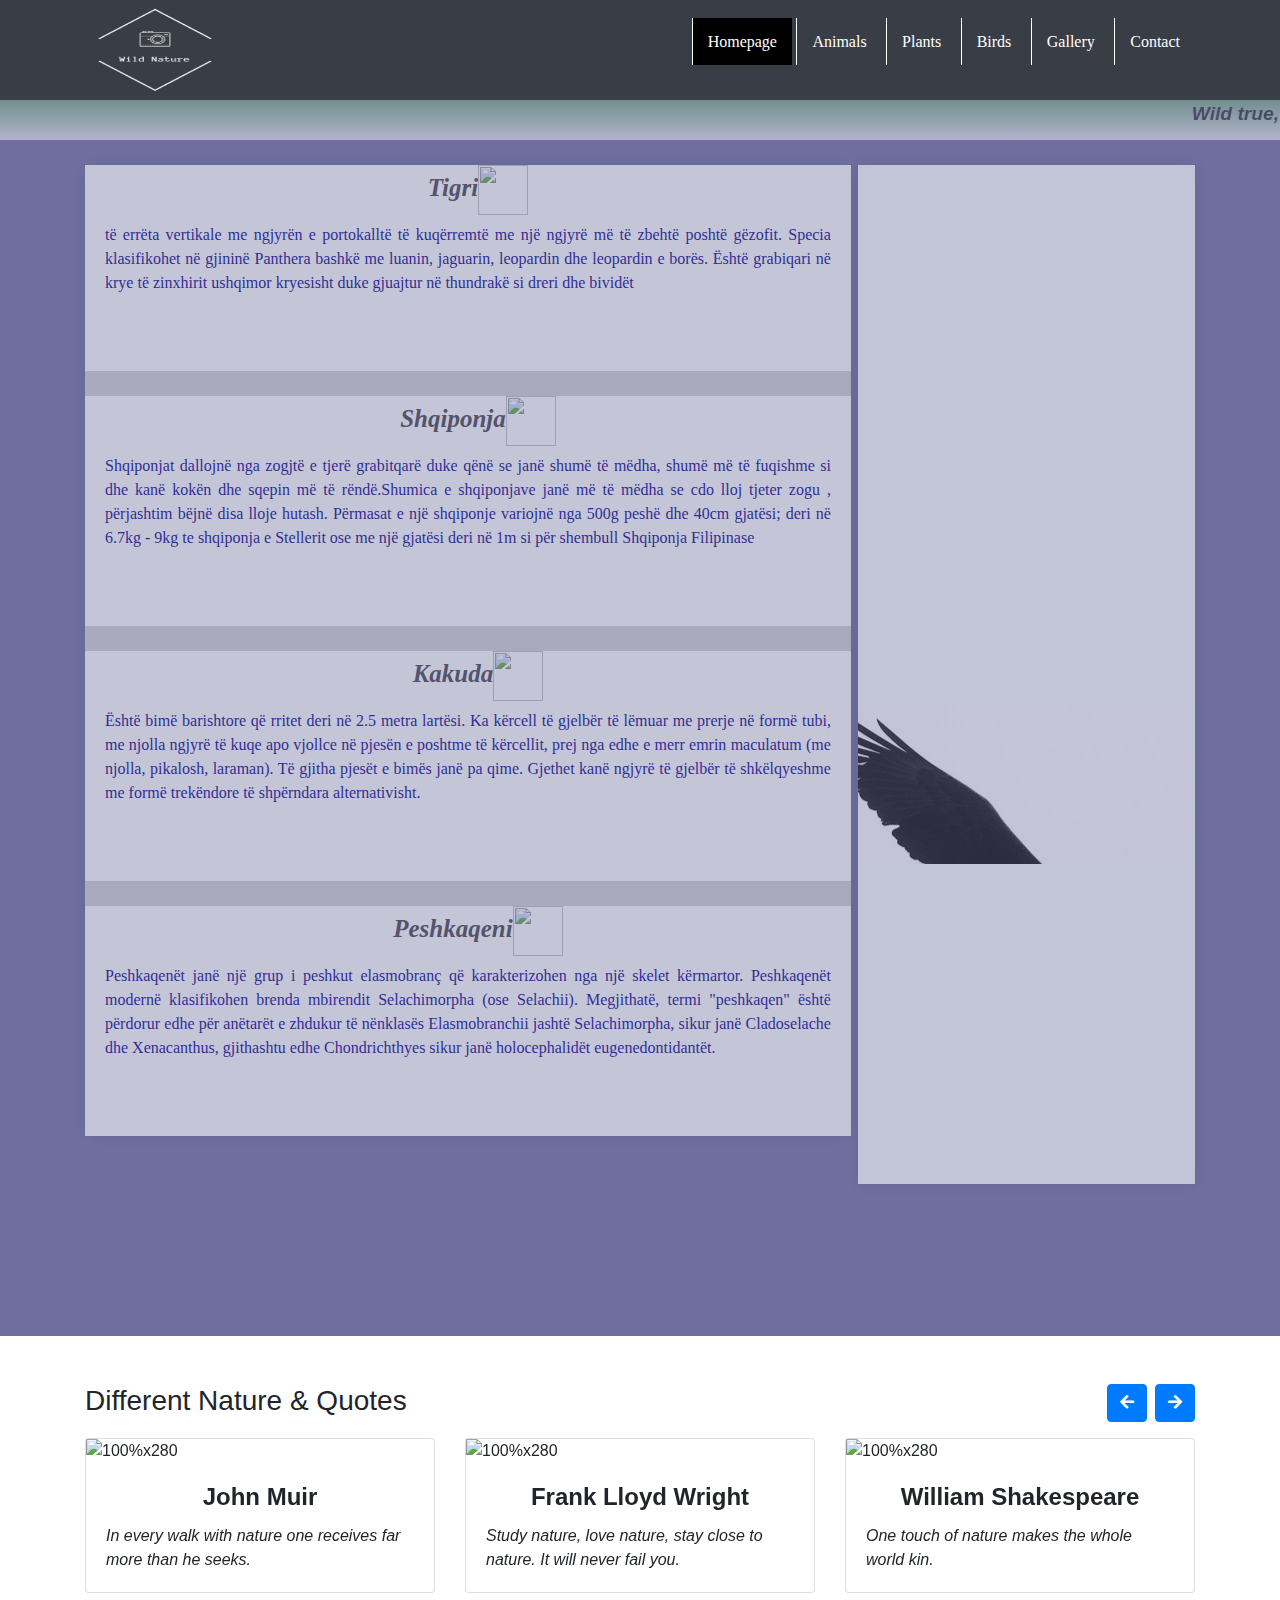
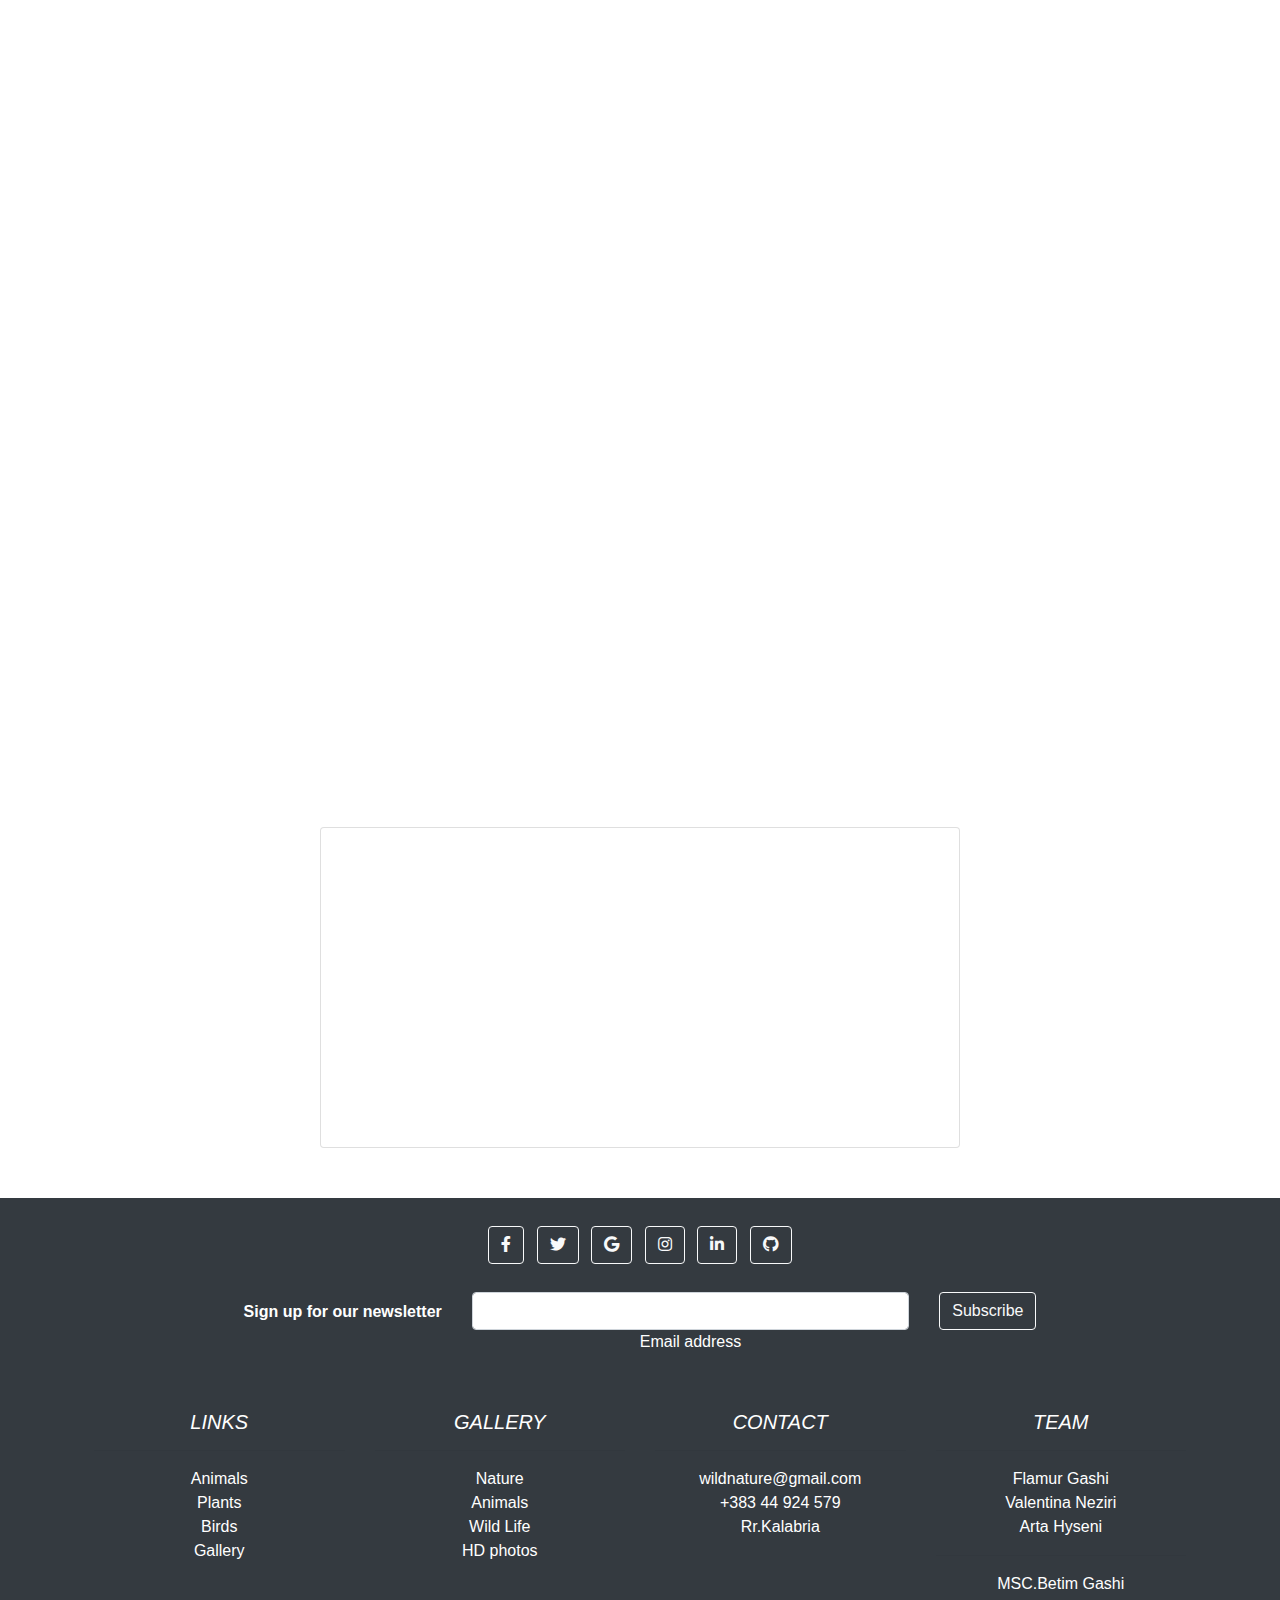
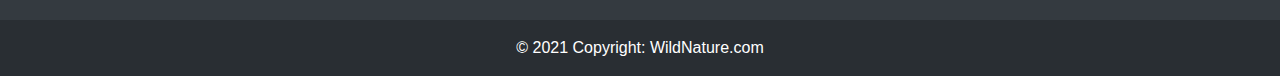
==== commit 34c0540c: "Add link to the logo" ====
--- a/index.html
+++ b/index.html
@@ -8,39 +8,36 @@
     <title>Wild Nature</title>
     <link rel="icon" href="img/logo.PNG">
     <link rel="stylesheet" type="text/css" href="css/forIndex.css">
-    <link rel="stylesheet" href="https://cdn.jsdelivr.net/npm/bootstrap@5.0.1/dist/css/bootstrap.min.css"
-        integrity="undefined" crossorigin="anonymous">
-    <link rel="stylesheet" href="https://cdn.jsdelivr.net/npm/bootstrap@5.0.2/dist/css/bootstrap.min.css"
-        integrity="sha384-EVSTQN3/azprG1Anm3QDgpJLIm9Nao0Yz1ztcQTwFspd3yD65VohhpuuCOmLASjC" crossorigin="anonymous">
-    <script src="https://cdn.jsdelivr.net/npm/bootstrap@5.0.2/dist/js/bootstrap.min.js"
-        integrity="sha384-cVKIPhGWiC2Al4u+LWgxfKTRIcfu0JTxR+EQDz/bgldoEyl4H0zUF0QKbrJ0EcQF"
-        crossorigin="anonymous"></script>
+    <link rel="stylesheet" href="https://cdn.jsdelivr.net/npm/bootstrap@5.0.1/dist/css/bootstrap.min.css" integrity="undefined" crossorigin="anonymous">
+    <link rel="stylesheet" href="https://cdn.jsdelivr.net/npm/bootstrap@5.0.2/dist/css/bootstrap.min.css" integrity="sha384-EVSTQN3/azprG1Anm3QDgpJLIm9Nao0Yz1ztcQTwFspd3yD65VohhpuuCOmLASjC" crossorigin="anonymous">
+    <script src="https://cdn.jsdelivr.net/npm/bootstrap@5.0.2/dist/js/bootstrap.min.js" integrity="sha384-cVKIPhGWiC2Al4u+LWgxfKTRIcfu0JTxR+EQDz/bgldoEyl4H0zUF0QKbrJ0EcQF" crossorigin="anonymous"></script>
     <link rel="stylesheet" href="https://cdnjs.cloudflare.com/ajax/libs/font-awesome/5.15.3/css/all.min.css" />
     <link rel="stylesheet" href="https://cdnjs.cloudflare.com/ajax/libs/jquery/3.2.1/jquery.min.js" />
     <link rel="stylesheet" href="https://stackpath.bootstrapcdn.com/bootstrap/5.0.0-alpha1/js/bootstrap.min.js" />
     <link rel="stylesheet" href="https://stackpath.bootstrapcdn.com/bootstrap/5.0.0-alpha1/css/bootstrap.min.css" />
     <script type='text/javascript' src=''></script>
     <script type='text/javascript' src='https://cdn.jsdelivr.net/npm/popper.js@1.16.0/dist/umd/popper.min.js'></script>
-    <script type='text/javascript'
-        src='https://stackpath.bootstrapcdn.com/bootstrap/5.0.0-alpha1/js/bootstrap.min.js'></script>
-    <link rel="stylesheet" href="https://maxcdn.bootstrapcdn.com/bootstrap/4.0.0/css/bootstrap.min.css"
-        integrity="sha384-Gn5384xqQ1aoWXA+058RXPxPg6fy4IWvTNh0E263XmFcJlSAwiGgFAW/dAiS6JXm" crossorigin="anonymous">
+    <script type='text/javascript' src='https://stackpath.bootstrapcdn.com/bootstrap/5.0.0-alpha1/js/bootstrap.min.js'></script>
+    <link rel="stylesheet" href="https://maxcdn.bootstrapcdn.com/bootstrap/4.0.0/css/bootstrap.min.css" integrity="sha384-Gn5384xqQ1aoWXA+058RXPxPg6fy4IWvTNh0E263XmFcJlSAwiGgFAW/dAiS6JXm" crossorigin="anonymous">
     <meta name="viewport" content="width=device-width, initial-scale=1.0">
 
-   
+
 </head>
 <style>
     .chart-container {
-      width: 50%;
-      height: 50%;
-      margin: auto;
+        width: 50%;
+        height: 50%;
+        margin: auto;
     }
-  </style>
+</style>
+
 <body>
     <div id="header" class="flex">
         <div class="container flex">
             <div class="logo">
-                <img class="flex" src="img/logo.PNG">
+                <a href="index.html">
+                    <img class="flex" src="img/logo.PNG">
+                </a>
             </div>
             <div class="menu">
                 <ul>
@@ -70,67 +67,44 @@
     <div id="content">
         <div class="hije-top" style="opacity: 50%;">
             <marquee scrollamount="10" direction="left">
-                <p style="font-size: larger;font-style: italic;font-weight: bold;">Wild true, but it's best part of the
-                    world! Enjoy the time on our website</p>
+                <p style="font-size: larger;font-style: italic;font-weight: bold;">Wild true, but it's best part of the world! Enjoy the time on our website</p>
 
             </marquee>
         </div>
         <div class="container">
             <div class="content-main">
                 <div class="main-info main-info-border">
-                    <h1
-                        style="font-family: 'Times New Roman', Times, serif; font-weight: bold; font-style: italic; text-shadow: seagreen; text-align: center;">
+                    <h1 style="font-family: 'Times New Roman', Times, serif; font-weight: bold; font-style: italic; text-shadow: seagreen; text-align: center;">
                         <stron>Tigri</stron><img src="../WildNature/img/tigerLogo.jpg" height="50px" width="50px">
                     </h1>
-                    <p
-                        style="font-family: Georgia, 'Times New Roman', Times, serif; font-weight: lighter; text-align: justify; color: darkblue;">
-                        të errëta vertikale me ngjyrën e portokalltë të
-                        kuqërremtë me një ngjyrë më të zbehtë poshtë gëzofit. Specia klasifikohet në gjininë Panthera
-                        bashkë me luanin, jaguarin, leopardin dhe leopardin e borës.
-                        Është grabiqari në krye të zinxhirit ushqimor kryesisht duke gjuajtur në thundrakë si dreri dhe
-                        bividët</p>
+                    <p style="font-family: Georgia, 'Times New Roman', Times, serif; font-weight: lighter; text-align: justify; color: darkblue;">
+                        të errëta vertikale me ngjyrën e portokalltë të kuqërremtë me një ngjyrë më të zbehtë poshtë gëzofit. Specia klasifikohet në gjininë Panthera bashkë me luanin, jaguarin, leopardin dhe leopardin e borës. Është grabiqari në krye të zinxhirit ushqimor kryesisht
+                        duke gjuajtur në thundrakë si dreri dhe bividët
+                    </p>
                 </div>
                 <div class="main-info1 main-info-border">
-                    <h1
-                        style="font-family: 'Times New Roman', Times, serif; font-weight: bold; font-style: italic; text-shadow: seagreen; text-align: center;">
+                    <h1 style="font-family: 'Times New Roman', Times, serif; font-weight: bold; font-style: italic; text-shadow: seagreen; text-align: center;">
                         <stron>Shqiponja</stron><img src="../WildNature/img/eagleLogo.jpg" height="50px" width="50px">
                     </h1>
-                    <p
-                        style="font-family: Georgia, 'Times New Roman', Times, serif; font-weight: lighter; text-align: justify; color: darkblue;">
-                        Shqiponjat dallojnë nga zogjtë e tjerë grabitqarë duke qënë se janë shumë të mëdha,
-                        shumë më të fuqishme si dhe kanë kokën dhe sqepin më të rëndë.Shumica e shqiponjave janë më të
-                        mëdha se cdo lloj tjeter zogu ,
-                        përjashtim bëjnë disa lloje hutash. Përmasat e një shqiponje variojnë nga 500g peshë dhe 40cm
-                        gjatësi; deri në 6.7kg - 9kg te shqiponja
-                        e Stellerit ose me një gjatësi deri në 1m si për shembull Shqiponja Filipinase</p>
+                    <p style="font-family: Georgia, 'Times New Roman', Times, serif; font-weight: lighter; text-align: justify; color: darkblue;">
+                        Shqiponjat dallojnë nga zogjtë e tjerë grabitqarë duke qënë se janë shumë të mëdha, shumë më të fuqishme si dhe kanë kokën dhe sqepin më të rëndë.Shumica e shqiponjave janë më të mëdha se cdo lloj tjeter zogu , përjashtim bëjnë disa lloje hutash. Përmasat
+                        e një shqiponje variojnë nga 500g peshë dhe 40cm gjatësi; deri në 6.7kg - 9kg te shqiponja e Stellerit ose me një gjatësi deri në 1m si për shembull Shqiponja Filipinase</p>
                 </div>
                 <div class="main-info2 main-info-border">
-                    <h1
-                        style="font-family: 'Times New Roman', Times, serif; font-weight: bold; font-style: italic; text-shadow: seagreen; text-align: center;">
+                    <h1 style="font-family: 'Times New Roman', Times, serif; font-weight: bold; font-style: italic; text-shadow: seagreen; text-align: center;">
                         <stron>Kakuda</stron><img src="../WildNature/img/plantsLogo.jpg" height="50px" width="50px">
                     </h1>
-                    <p
-                        style="font-family: Georgia, 'Times New Roman', Times, serif; font-weight: lighter; text-align: justify; color: darkblue;">
-                        Është bimë barishtore që rritet deri në 2.5 metra lartësi.
-                        Ka kërcell të gjelbër të lëmuar me prerje në formë tubi, me njolla ngjyrë të kuqe apo vjollce në
-                        pjesën e poshtme të kërcellit, prej nga edhe e merr emrin maculatum (me njolla, pikalosh,
-                        laraman).
-                        Të gjitha pjesët e bimës janë pa qime. Gjethet kanë ngjyrë të gjelbër të shkëlqyeshme me formë
-                        trekëndore të shpërndara alternativisht. </p>
+                    <p style="font-family: Georgia, 'Times New Roman', Times, serif; font-weight: lighter; text-align: justify; color: darkblue;">
+                        Është bimë barishtore që rritet deri në 2.5 metra lartësi. Ka kërcell të gjelbër të lëmuar me prerje në formë tubi, me njolla ngjyrë të kuqe apo vjollce në pjesën e poshtme të kërcellit, prej nga edhe e merr emrin maculatum (me njolla, pikalosh, laraman).
+                        Të gjitha pjesët e bimës janë pa qime. Gjethet kanë ngjyrë të gjelbër të shkëlqyeshme me formë trekëndore të shpërndara alternativisht. </p>
                 </div>
                 <div class="main-info3">
-                    <h1
-                        style="font-family: 'Times New Roman', Times, serif; font-weight: bold; font-style: italic; text-shadow: seagreen; text-align: center;">
+                    <h1 style="font-family: 'Times New Roman', Times, serif; font-weight: bold; font-style: italic; text-shadow: seagreen; text-align: center;">
                         <stron>Peshkaqeni</stron><img src="../WildNature/img/sharkLogo.jpg" height="50px" width="50px">
                     </h1>
-                    <p
-                        style="font-family: Georgia, 'Times New Roman', Times, serif; font-weight: lighter; text-align: justify; color: darkblue;">
-                        Peshkaqenët janë një grup i peshkut elasmobranç që karakterizohen nga një skelet kërmartor.
-                        Peshkaqenët modernë klasifikohen brenda mbirendit Selachimorpha (ose Selachii). Megjithatë,
-                        termi "peshkaqen" është përdorur edhe për anëtarët e zhdukur të nënklasës Elasmobranchii jashtë
-                        Selachimorpha,
-                        sikur janë Cladoselache dhe Xenacanthus, gjithashtu edhe Chondrichthyes sikur janë
-                        holocephalidët eugenedontidantët.</p>
+                    <p style="font-family: Georgia, 'Times New Roman', Times, serif; font-weight: lighter; text-align: justify; color: darkblue;">
+                        Peshkaqenët janë një grup i peshkut elasmobranç që karakterizohen nga një skelet kërmartor. Peshkaqenët modernë klasifikohen brenda mbirendit Selachimorpha (ose Selachii). Megjithatë, termi "peshkaqen" është përdorur edhe për anëtarët e zhdukur të nënklasës
+                        Elasmobranchii jashtë Selachimorpha, sikur janë Cladoselache dhe Xenacanthus, gjithashtu edhe Chondrichthyes sikur janë holocephalidët eugenedontidantët.</p>
                 </div>
             </div>
             <div class="right-sidebar">
@@ -156,8 +130,7 @@
                     <h3 class="mb-3">Different Nature & Quotes </h3>
                 </div>
                 <div class="col-6 text-right">
-                    <a class="btn btn-primary mb-3 mr-1" href="#carouselExampleIndicators2" role="button"
-                        data-slide="prev">
+                    <a class="btn btn-primary mb-3 mr-1" href="#carouselExampleIndicators2" role="button" data-slide="prev">
                         <i class="fa fa-arrow-left"></i>
                     </a>
                     <a class="btn btn-primary mb-3 " href="#carouselExampleIndicators2" role="button" data-slide="next">
@@ -258,8 +231,7 @@
                                     </div>
                                     <div class="col-md-4 mb-3">
                                         <div class="card">
-                                            <img class="img-fluid" alt="100%x280"
-                                                src="../WildNature/img/Box8.jpg">
+                                            <img class="img-fluid" alt="100%x280" src="../WildNature/img/Box8.jpg">
                                             <div class="card-body">
                                                 <h4 class="card-title" style="text-align: center; font-weight: bold;">Linda Hogan</h4>
                                                 <p class="card-text" style="font-style:italic;">There is a way that nature speaks, that land speaks.</p>
@@ -269,8 +241,7 @@
                                     </div>
                                     <div class="col-md-4 mb-3">
                                         <div class="card">
-                                            <img class="img-fluid" alt="100%x280"
-                                                src="../WildNature/img/Box9.jpg">
+                                            <img class="img-fluid" alt="100%x280" src="../WildNature/img/Box9.jpg">
                                             <div class="card-body">
                                                 <h4 class="card-title" style="text-align: center; font-weight: bold;">Ralph Waldo Emerson</h4>
                                                 <p class="card-text" style="font-style:italic;">In the presence of nature, a wild delight runs through the man, in spite of real.</p>
@@ -295,7 +266,7 @@
     <div class="card chart-container" style="margin-top: 50px;
     margin-bottom: 50px;">
         <canvas id="chart"></canvas>
-      </div>
+    </div>
 
     <script src="https://cdnjs.cloudflare.com/ajax/libs/Chart.js/2.7.2/Chart.js">
     </script>
@@ -305,7 +276,8 @@
             type: 'line',
             data: {
                 labels: ["Lion", "Tiger", "Elephants",
-                    "Eagle", "Polar bear", "Cheetahs", "Giraffes"],
+                    "Eagle", "Polar bear", "Cheetahs", "Giraffes"
+                ],
                 datasets: [{
                     label: 'Number Of Animal Left',
                     backgroundColor: 'rgba(161, 198, 247, 1)',
@@ -342,186 +314,186 @@
 
 
     <!-- Footer -->
-<footer class="bg-dark text-center text-white">
-    <!-- Grid container -->
-    <div class="container p-4">
-      <!-- Section: Social media -->
-      <section class="mb-4">
-        <!-- Facebook -->
-        <a class="btn btn-outline-light btn-floating m-1" href="#!" role="button"
-          ><i class="fab fa-facebook-f"></i
-        ></a>
-  
-        <!-- Twitter -->
-        <a class="btn btn-outline-light btn-floating m-1" href="#!" role="button"
-          ><i class="fab fa-twitter"></i
-        ></a>
-  
-        <!-- Google -->
-        <a class="btn btn-outline-light btn-floating m-1" href="#!" role="button"
-          ><i class="fab fa-google"></i
-        ></a>
-  
-        <!-- Instagram -->
-        <a class="btn btn-outline-light btn-floating m-1" href="#!" role="button"
-          ><i class="fab fa-instagram"></i
-        ></a>
-  
-        <!-- Linkedin -->
-        <a class="btn btn-outline-light btn-floating m-1" href="#!" role="button"
-          ><i class="fab fa-linkedin-in"></i
-        ></a>
-  
-        <!-- Github -->
-        <a class="btn btn-outline-light btn-floating m-1" href="#!" role="button"
-          ><i class="fab fa-github"></i
-        ></a>
-      </section>
-      <!-- Section: Social media -->
-  
-      <!-- Section: Form -->
-      <section class="">
-        <form action="">
-          <!--Grid row-->
-          <div class="row d-flex justify-content-center">
-            <!--Grid column-->
-            <div class="col-auto">
-              <p class="pt-2">
-                <strong>Sign up for our newsletter</strong>
-              </p>
-            </div>
-            <!--Grid column-->
-  
-            <!--Grid column-->
-            <div class="col-md-5 col-12">
-              <!-- Email input -->
-              <div class="form-outline form-white mb-4">
-                <input type="email" id="form5Example2" class="form-control" />
-                <label class="form-label" for="form5Example2">Email address</label>
-              </div>
-            </div>
-            <!--Grid column-->
-  
-            <!--Grid column-->
-            <div class="col-auto">
-              <!-- Submit button -->
-              <button type="submit" class="btn btn-outline-light mb-4">
+    <footer class="bg-dark text-center text-white">
+        <!-- Grid container -->
+        <div class="container p-4">
+            <!-- Section: Social media -->
+            <section class="mb-4">
+                <!-- Facebook -->
+                <a class="btn btn-outline-light btn-floating m-1" href="#!" role="button"><i class="fab fa-facebook-f"></i
+        ></a>
+
+                <!-- Twitter -->
+                <a class="btn btn-outline-light btn-floating m-1" href="#!" role="button"><i class="fab fa-twitter"></i
+        ></a>
+
+                <!-- Google -->
+                <a class="btn btn-outline-light btn-floating m-1" href="#!" role="button"><i class="fab fa-google"></i
+        ></a>
+
+                <!-- Instagram -->
+                <a class="btn btn-outline-light btn-floating m-1" href="#!" role="button"><i class="fab fa-instagram"></i
+        ></a>
+
+                <!-- Linkedin -->
+                <a class="btn btn-outline-light btn-floating m-1" href="#!" role="button"><i class="fab fa-linkedin-in"></i
+        ></a>
+
+                <!-- Github -->
+                <a class="btn btn-outline-light btn-floating m-1" href="#!" role="button"><i class="fab fa-github"></i
+        ></a>
+            </section>
+            <!-- Section: Social media -->
+
+            <!-- Section: Form -->
+            <section class="">
+                <form action="">
+                    <!--Grid row-->
+                    <div class="row d-flex justify-content-center">
+                        <!--Grid column-->
+                        <div class="col-auto">
+                            <p class="pt-2">
+                                <strong>Sign up for our newsletter</strong>
+                            </p>
+                        </div>
+                        <!--Grid column-->
+
+                        <!--Grid column-->
+                        <div class="col-md-5 col-12">
+                            <!-- Email input -->
+                            <div class="form-outline form-white mb-4">
+                                <input type="email" id="form5Example2" class="form-control" />
+                                <label class="form-label" for="form5Example2">Email address</label>
+                            </div>
+                        </div>
+                        <!--Grid column-->
+
+                        <!--Grid column-->
+                        <div class="col-auto">
+                            <!-- Submit button -->
+                            <button type="submit" class="btn btn-outline-light mb-4">
                 Subscribe
               </button>
-            </div>
-            <!--Grid column-->
-          </div>
-          <!--Grid row-->
-        </form>
-      </section>
-      <!-- Section: Form -->
-  
-      <!-- Section: Text -->
-      <section class="mb-4">
-        
-      </section>
-      <!-- Section: Text -->
-  
-      <!-- Section: Links -->
-      <section class="">
-        <!--Grid row-->
-        <div class="row">
-          <!--Grid column-->
-          <div class="col-lg-3 col-md-6 mb-4 mb-md-0">
-            <h5 class="text-uppercase" style="font-style:italic;">Links</h5><hr>
-  
-            <ul class="list-unstyled mb-0">
-              <li>
-                <a href="#!" class="text-white">Animals</a>
-              </li>
-              <li>
-                <a href="#!" class="text-white">Plants</a>
-              </li>
-              <li>
-                <a href="#!" class="text-white">Birds</a>
-              </li>
-              <li>
-                <a href="#!" class="text-white">Gallery</a>
-              </li>
-            </ul>
-          </div>
-          <!--Grid column-->
-  
-          <!--Grid column-->
-          <div class="col-lg-3 col-md-6 mb-4 mb-md-0">
-            <h5 class="text-uppercase" style="font-style:italic;">Gallery</h5><hr>
-  
-            <ul class="list-unstyled mb-0">
-              <li>
-                <a href="#!" class="text-white">Nature</a>
-              </li>
-              <li>
-                <a href="#!" class="text-white">Animals</a>
-              </li>
-              <li>
-                <a href="#!" class="text-white">Wild Life</a>
-              </li>
-              <li>
-                <a href="#!" class="text-white">HD photos</a>
-              </li>
-            </ul>
-          </div>
-          <!--Grid column-->
-  
-          <!--Grid column-->
-          <div class="col-lg-3 col-md-6 mb-4 mb-md-0">
-            <h5 class="text-uppercase" style="font-style:italic;">Contact</h5><hr>
-  
-            <ul class="list-unstyled mb-0">
-              <li>
-                <a href="#!" class="text-white">wildnature@gmail.com</a>
-              </li>
-              <li>
-                <a href="#!" class="text-white">+383 44 924 579</a>
-              </li>
-              <li>
-                <a href="#!" class="text-white">Rr.Kalabria</a>
-              </li>
-            </ul>
-          </div>
-          <!--Grid column-->
-  
-          <!--Grid column-->
-          <div class="col-lg-3 col-md-6 mb-4 mb-md-0">
-            <h5 class="text-uppercase" style="font-style:italic;">Team</h5><hr>
-  
-            <ul class="list-unstyled mb-0">
-              <li>
-                <a href="#!" class="text-white">Flamur Gashi</a>
-              </li>
-              <li>
-                <a href="#!" class="text-white">Valentina Neziri</a>
-              </li>
-              <li>
-                <a href="#!" class="text-white">Arta Hyseni</a>
-              </li>
-              <li><hr>
-                <a href="#!" class="text-white">MSC.Betim Gashi</a>
-              </li>
-            </ul>
-          </div>
-          <!--Grid column-->
-        </div>
-        <!--Grid row-->
-      </section>
-      <!-- Section: Links -->
-    </div>
-    <!-- Grid container -->
-  
-    <!-- Copyright -->
-    <div class="text-center p-3" style="background-color: rgba(0, 0, 0, 0.2);">
-      © 2021 Copyright:
-      <a class="text-white" href="https://mdbootstrap.com/">WildNature.com</a>
-    </div>
-    <!-- Copyright -->
-  </footer>
-  <!-- Footer -->
-
-   
+                        </div>
+                        <!--Grid column-->
+                    </div>
+                    <!--Grid row-->
+                </form>
+            </section>
+            <!-- Section: Form -->
+
+            <!-- Section: Text -->
+            <section class="mb-4">
+
+            </section>
+            <!-- Section: Text -->
+
+            <!-- Section: Links -->
+            <section class="">
+                <!--Grid row-->
+                <div class="row">
+                    <!--Grid column-->
+                    <div class="col-lg-3 col-md-6 mb-4 mb-md-0">
+                        <h5 class="text-uppercase" style="font-style:italic;">Links</h5>
+                        <hr>
+
+                        <ul class="list-unstyled mb-0">
+                            <li>
+                                <a href="#!" class="text-white">Animals</a>
+                            </li>
+                            <li>
+                                <a href="#!" class="text-white">Plants</a>
+                            </li>
+                            <li>
+                                <a href="#!" class="text-white">Birds</a>
+                            </li>
+                            <li>
+                                <a href="#!" class="text-white">Gallery</a>
+                            </li>
+                        </ul>
+                    </div>
+                    <!--Grid column-->
+
+                    <!--Grid column-->
+                    <div class="col-lg-3 col-md-6 mb-4 mb-md-0">
+                        <h5 class="text-uppercase" style="font-style:italic;">Gallery</h5>
+                        <hr>
+
+                        <ul class="list-unstyled mb-0">
+                            <li>
+                                <a href="#!" class="text-white">Nature</a>
+                            </li>
+                            <li>
+                                <a href="#!" class="text-white">Animals</a>
+                            </li>
+                            <li>
+                                <a href="#!" class="text-white">Wild Life</a>
+                            </li>
+                            <li>
+                                <a href="#!" class="text-white">HD photos</a>
+                            </li>
+                        </ul>
+                    </div>
+                    <!--Grid column-->
+
+                    <!--Grid column-->
+                    <div class="col-lg-3 col-md-6 mb-4 mb-md-0">
+                        <h5 class="text-uppercase" style="font-style:italic;">Contact</h5>
+                        <hr>
+
+                        <ul class="list-unstyled mb-0">
+                            <li>
+                                <a href="#!" class="text-white">wildnature@gmail.com</a>
+                            </li>
+                            <li>
+                                <a href="#!" class="text-white">+383 44 924 579</a>
+                            </li>
+                            <li>
+                                <a href="#!" class="text-white">Rr.Kalabria</a>
+                            </li>
+                        </ul>
+                    </div>
+                    <!--Grid column-->
+
+                    <!--Grid column-->
+                    <div class="col-lg-3 col-md-6 mb-4 mb-md-0">
+                        <h5 class="text-uppercase" style="font-style:italic;">Team</h5>
+                        <hr>
+
+                        <ul class="list-unstyled mb-0">
+                            <li>
+                                <a href="#!" class="text-white">Flamur Gashi</a>
+                            </li>
+                            <li>
+                                <a href="#!" class="text-white">Valentina Neziri</a>
+                            </li>
+                            <li>
+                                <a href="#!" class="text-white">Arta Hyseni</a>
+                            </li>
+                            <li>
+                                <hr>
+                                <a href="#!" class="text-white">MSC.Betim Gashi</a>
+                            </li>
+                        </ul>
+                    </div>
+                    <!--Grid column-->
+                </div>
+                <!--Grid row-->
+            </section>
+            <!-- Section: Links -->
+        </div>
+        <!-- Grid container -->
+
+        <!-- Copyright -->
+        <div class="text-center p-3" style="background-color: rgba(0, 0, 0, 0.2);">
+            © 2021 Copyright:
+            <a class="text-white" href="https://mdbootstrap.com/">WildNature.com</a>
+        </div>
+        <!-- Copyright -->
+    </footer>
+    <!-- Footer -->
+
+
 </body>
+
 </html>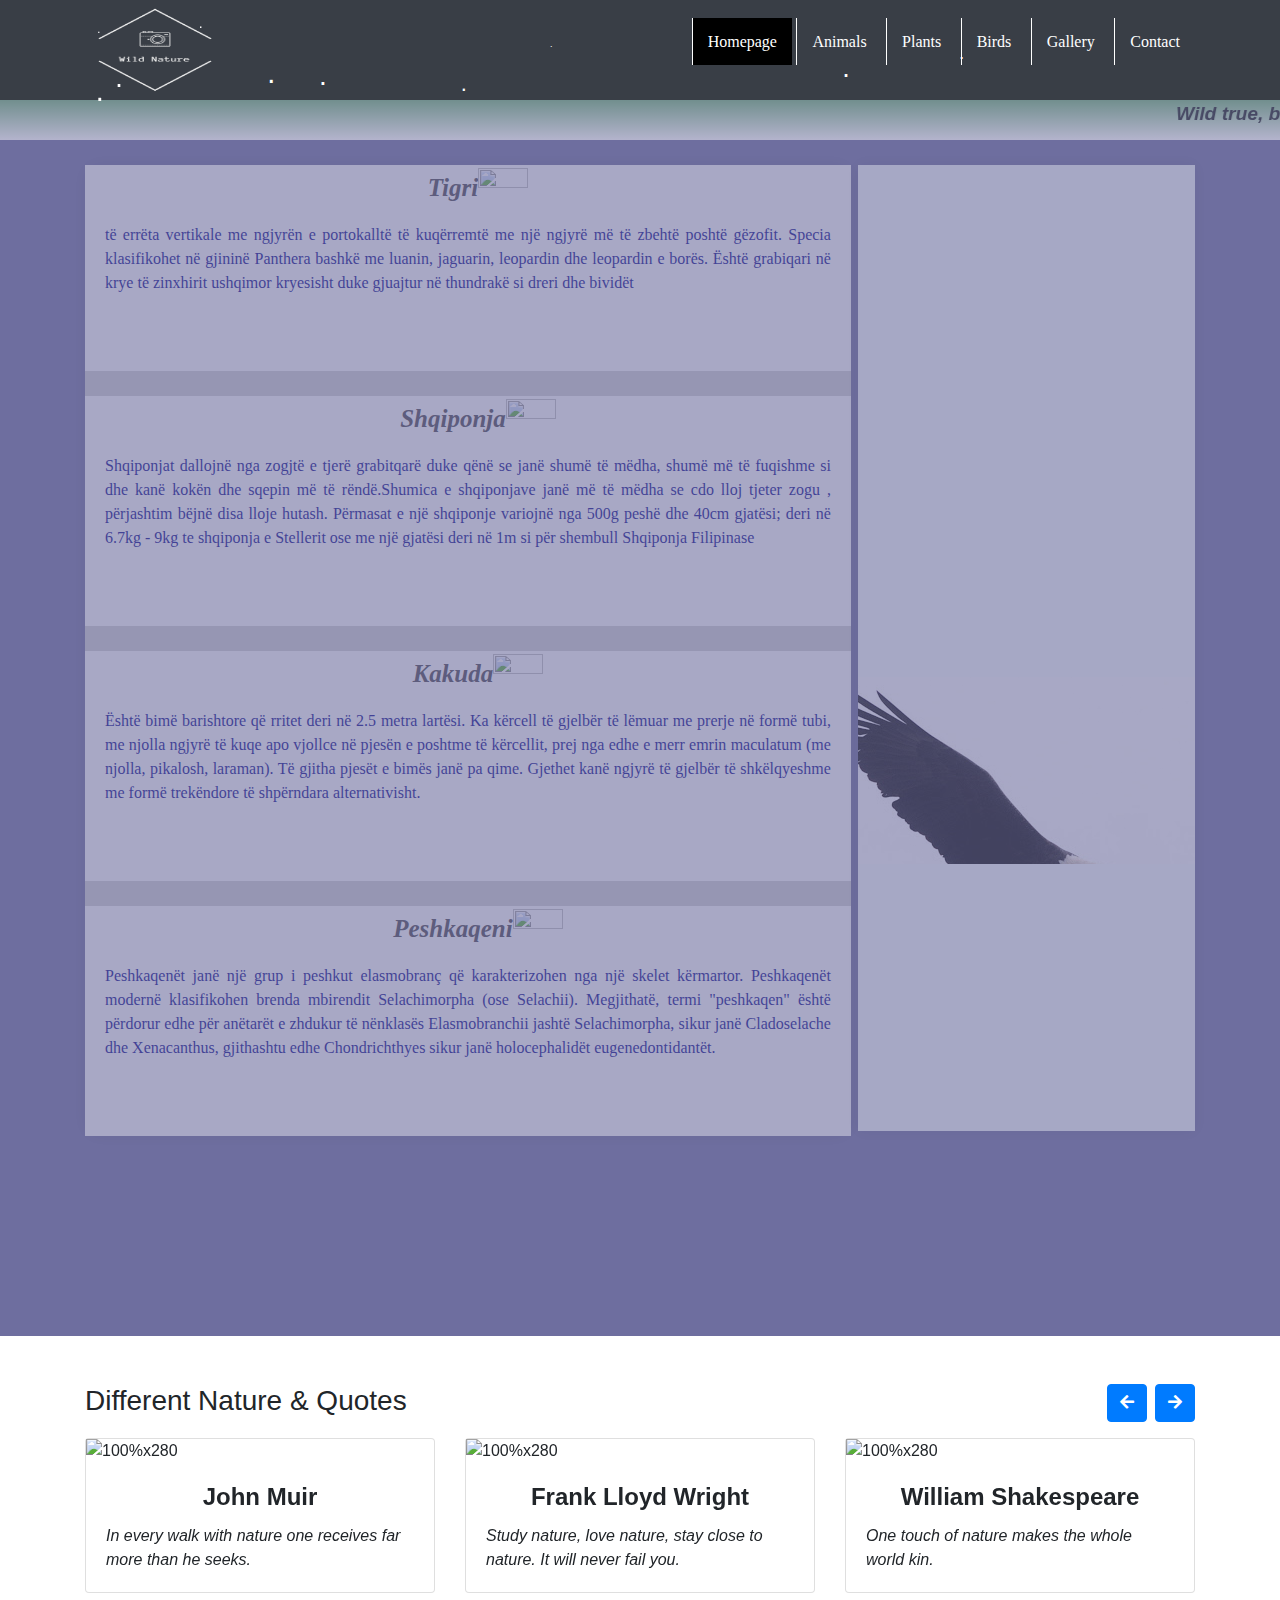
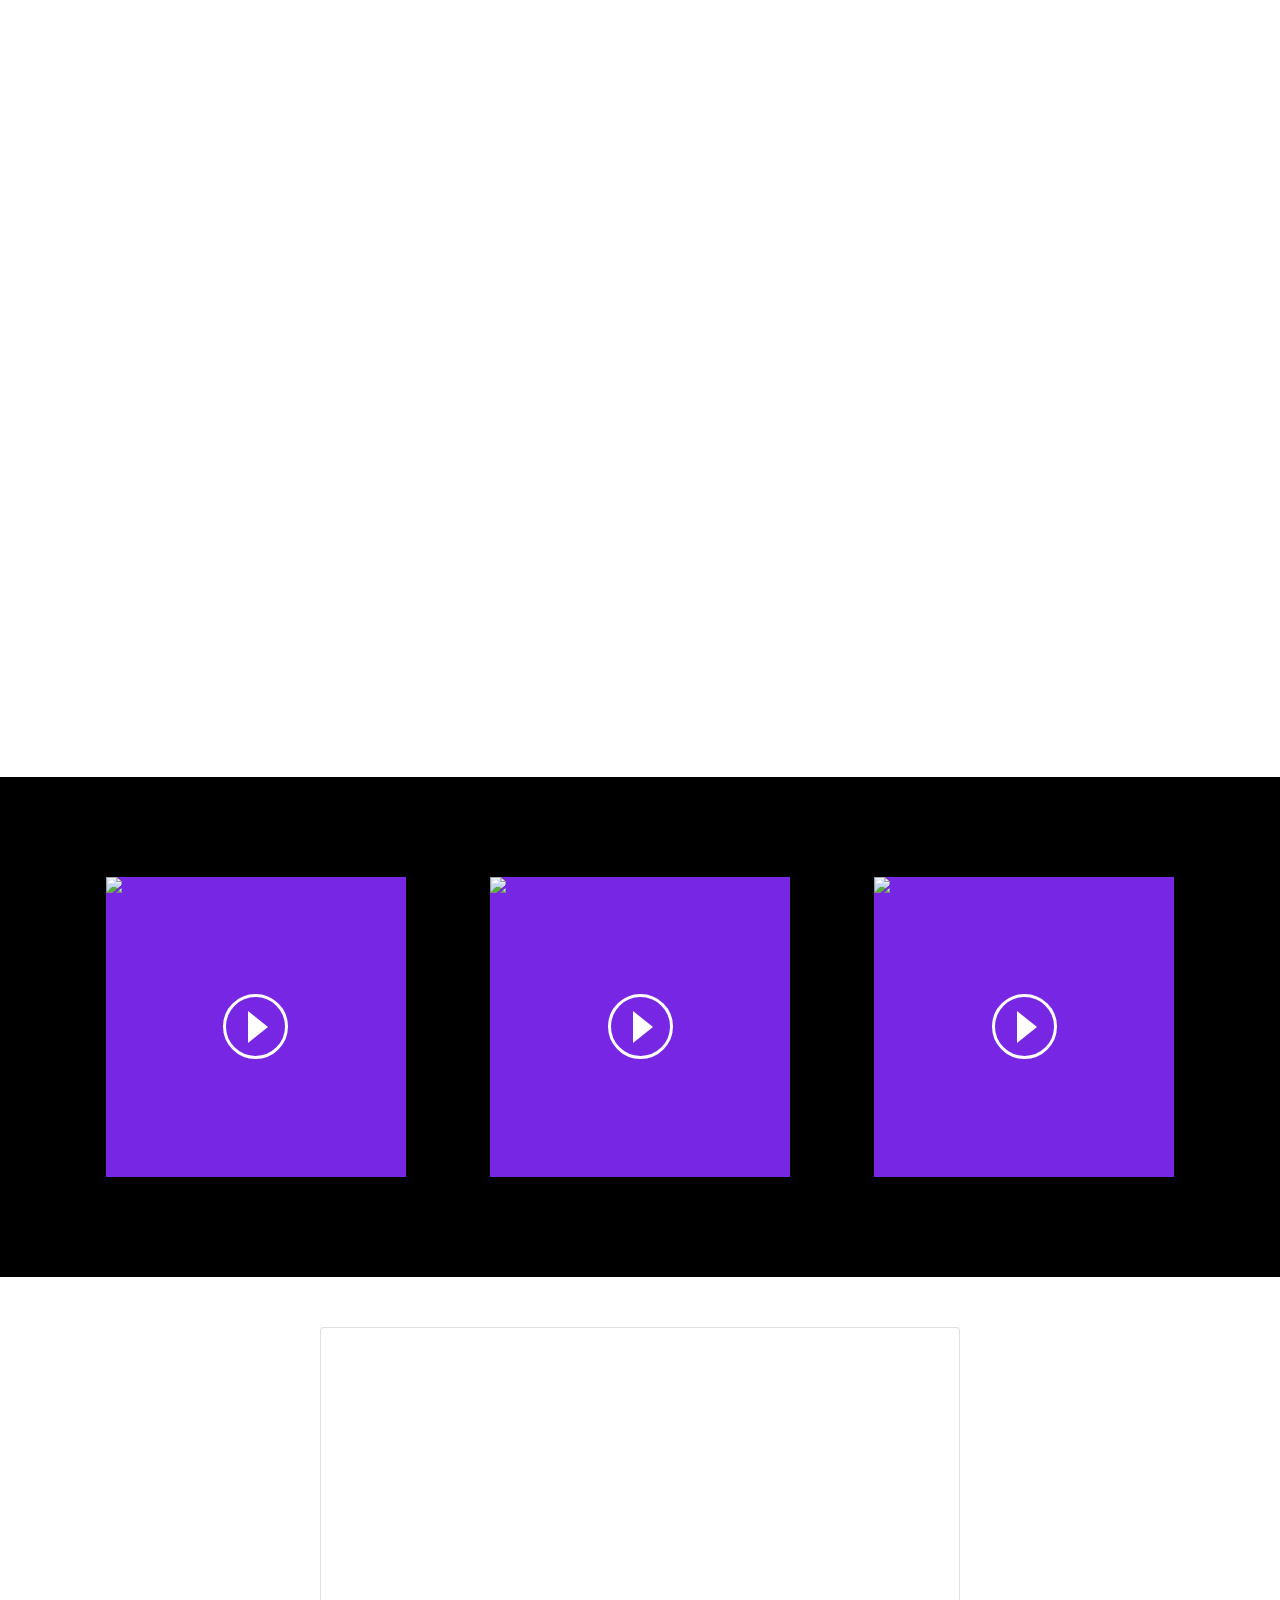
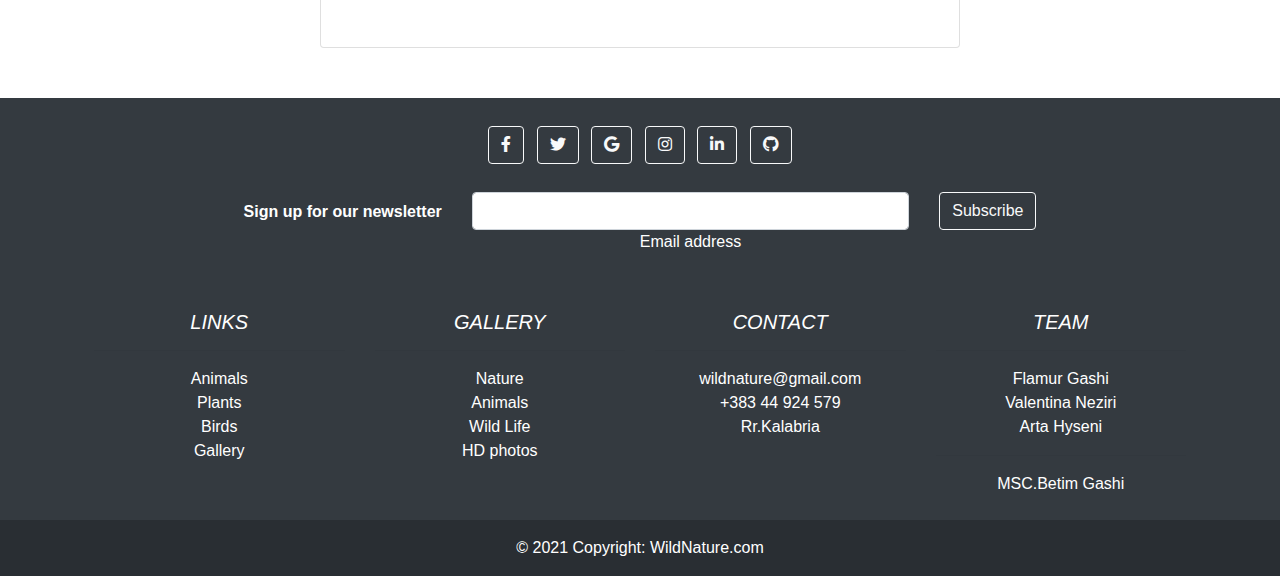
==== commit e41c1772: "Audio & Video Mp3" ====
--- a/index.html
+++ b/index.html
@@ -17,6 +17,7 @@
     <link rel="stylesheet" href="https://stackpath.bootstrapcdn.com/bootstrap/5.0.0-alpha1/css/bootstrap.min.css" />
     <script type='text/javascript' src=''></script>
     <script type='text/javascript' src='https://cdn.jsdelivr.net/npm/popper.js@1.16.0/dist/umd/popper.min.js'></script>
+    <script src="https://code.jquery.com/jquery-2.2.4.min.js"></script>
     <script type='text/javascript' src='https://stackpath.bootstrapcdn.com/bootstrap/5.0.0-alpha1/js/bootstrap.min.js'></script>
     <link rel="stylesheet" href="https://maxcdn.bootstrapcdn.com/bootstrap/4.0.0/css/bootstrap.min.css" integrity="sha384-Gn5384xqQ1aoWXA+058RXPxPg6fy4IWvTNh0E263XmFcJlSAwiGgFAW/dAiS6JXm" crossorigin="anonymous">
     <meta name="viewport" content="width=device-width, initial-scale=1.0">
@@ -261,6 +262,45 @@
     <div class="embed-responsive embed-responsive-16by9">
         <iframe class="embed-responsive-item" src="https://player.vimeo.com/video/137857207" allowfullscreen></iframe>
     </div>
+
+
+    <!-- jade: compressed-->
+<ul class="audio-players" style="background-color: black;">
+    <li style="margin: 100px 80px 100px 0px;">
+        <div class="audio-player js-audio-player"><button class="audio-player__control js-control"><div class="audio-player__control-icon"></div></button>
+            <h4 class="audio-player__title">Audio  One</h4><audio preload="auto"><source src="../WildNature/videos/Elephant Trumpet sounds for kids..mp3"/></audio><img class="audio-player__cover" src="../WildNature/img/gallery/elephant.jpg" />
+            <video
+                preload="auto" loop="loop">
+                <source src="" type="video/mp4" />
+                </video>
+        </div>
+    </li>
+    <li style="margin: 100px 80px 100px 0px;">
+        <div class="audio-player js-audio-player"><button class="audio-player__control js-control"><div class="audio-player__control-icon"></div></button>
+            <h3 class="audio-player__title">Audio  Two</h3><audio preload="auto"><source src="../WildNature/videos/Eagle Hawk Sound Eagle Hawk Sound Effect by the mobile ringtone (1).mp3"/></audio><img class="audio-player__cover" src="../WildNature/img/eagle.jpg" />
+            <video
+                preload="auto" loop="loop">
+                <source src="https://dl.dropboxusercontent.com/u/5185018/audio-waves.mp4" type="video/mp4" />
+                </video>
+        </div>
+    </li>
+    <li style="margin: 100px 0px 100px 0px;">
+        <div class="audio-player js-audio-player"><button class="audio-player__control js-control"><div class="audio-player__control-icon"></div></button>
+            <h3 class="audio-player__title">Audio  Three</h3><audio preload="auto"><source src="../WildNature/videos/Intense Scrap Between Two Brown Bears.mp3"/></audio><img class="audio-player__cover" src="../WildNature/img/gallery/bear.jpg" />
+            <video
+                preload="auto" loop="loop">
+                <source src="https://dl.dropboxusercontent.com/u/5185018/audio-waves.mp4" type="video/mp4" />
+                </video>
+        </div>
+    </li>
+</ul>
+		<script type="text/javascript" src="js/snow.js"></script>
+		<script type="text/javascript">
+			window.onload = function(){
+				snow.init(10);
+			};
+		</script>
+
 
 
     <div class="card chart-container" style="margin-top: 50px;
--- a/css/forIndex.css
+++ b/css/forIndex.css
@@ -74,10 +74,10 @@
 	box-shadow: 0 0px 15px 0px rgba(0, 0, 0, 0.1);
 	background-color: white;
     margin-top: 25px;
-    opacity: 60%;
+    opacity: 40%;
 }
 .content-main:hover{
-    opacity: 100%;
+    opacity: 70%;
 }
 
 .hije-top {
@@ -118,9 +118,9 @@
 	box-shadow: 0 0px 15px 0px rgba(0, 0, 0, 0.1);
 	background-color: rgb(250, 255, 255);
 	width: 337px;
-	height: 1019px;
+	height: 966px;
     margin-top: 25px;
-    opacity: 60%;
+    opacity: 40%;
 }
 .right-sidebar:hover{
     opacity: 100%;
@@ -209,3 +209,171 @@
     }
 }
 
+*,
+*:before,
+*:after {
+	box-sizing: border-box;
+}
+
+
+img,
+video {
+	max-width: 100%;
+	height: auto;
+}
+
+.audio-player {
+	position: relative;
+	width: 100%;
+	height: 0;
+	text-align: center;
+	padding-bottom: 100%;
+	background-color: #7726e4;
+}
+
+.audio-player video {
+	opacity: 0;
+	transition: opacity 300ms;
+	will-change: opacity;
+}
+
+.audio-player:focus .audio-player__cover,
+.audio-player:hover .audio-player__cover,
+.audio-player.is-playing .audio-player__cover {
+	opacity: 0.35;
+}
+
+.audio-player:focus .audio-player__title,
+.audio-player:hover .audio-player__title,
+.audio-player.is-playing .audio-player__title {
+	opacity: 1;
+	transform: translateY(0);
+}
+
+.audio-player:focus .audio-player__control-icon,
+.audio-player:hover .audio-player__control-icon,
+.audio-player.is-playing .audio-player__control-icon {
+	transform: scale(1.15);
+}
+
+.audio-player.is-playing .audio-player__cover {
+	opacity: 0;
+}
+
+.audio-player.is-playing video {
+	opacity: 1;
+}
+
+.audio-player.is-playing .audio-player__control-icon:before {
+	transform: translateY(0);
+}
+
+.audio-player.is-playing .audio-player__control-icon:after {
+	transform: translateY(50px);
+}
+
+.audio-player__cover {
+	position: absolute;
+	top: 0;
+	bottom: 0;
+	left: 0;
+	right: 0;
+	transition: opacity 350ms;
+	will-change: opacity;
+}
+
+.audio-player__title {
+	position: absolute;
+	color: #fff;
+	font-size: 22px;
+	font-weight: 500;
+	left: 10px;
+	right: 10px;
+	bottom: 0;
+	top: 50%;
+	padding-top: 50px;
+	transform: translateY(-5%);
+	z-index: 10;
+	opacity: 0;
+	transition: all 300ms;
+	will-change: transform, opacity;
+}
+
+.audio-player__control {
+	position: absolute;
+	top: 0;
+	right: 0;
+	bottom: 0;
+	left: 0;
+	width: 100%;
+	z-index: 20;
+	border: none;
+	background: none;
+	cursor: pointer;
+}
+
+.audio-player__control:focus {
+	outline: none;
+}
+
+.audio-player__control-icon {
+	position: absolute;
+	width: 65px;
+	height: 65px;
+	border-radius: 50%;
+	border: 3px solid #fff;
+	top: 0;
+	right: 0;
+	bottom: 0;
+	left: 0;
+	margin: auto;
+	overflow: hidden;
+	transition: all 250ms ease-out;
+	transform: scale(1);
+	will-change: transform;
+}
+
+.audio-player__control-icon::after,
+.audio-player__control-icon::before {
+	transition: all 200ms;
+	will-change: transform;
+	content: '';
+	position: absolute;
+	top: 0;
+	right: 0;
+	left: 0;
+	bottom: 0;
+	margin: auto;
+}
+
+.audio-player__control-icon::after {
+	left: 5px;
+	width: 0;
+	height: 0;
+	border-top: 16px solid transparent;
+	border-bottom: 16px solid transparent;
+	border-left: 20px solid #fff;
+	transform: translateY(0);
+}
+
+.audio-player__control-icon::before {
+	width: 15px;
+	height: 30px;
+	border-right: 6px solid #fff;
+	border-left: 6px solid #fff;
+	transform: translateY(-50px);
+}
+
+.audio-players {
+	list-style: none;
+	margin: 0;
+	padding: 0;
+	text-align: center;
+}
+
+.audio-players li {
+	display: inline-block;
+	vertical-align: top;
+	max-width: 300px;
+	margin: 20px;
+}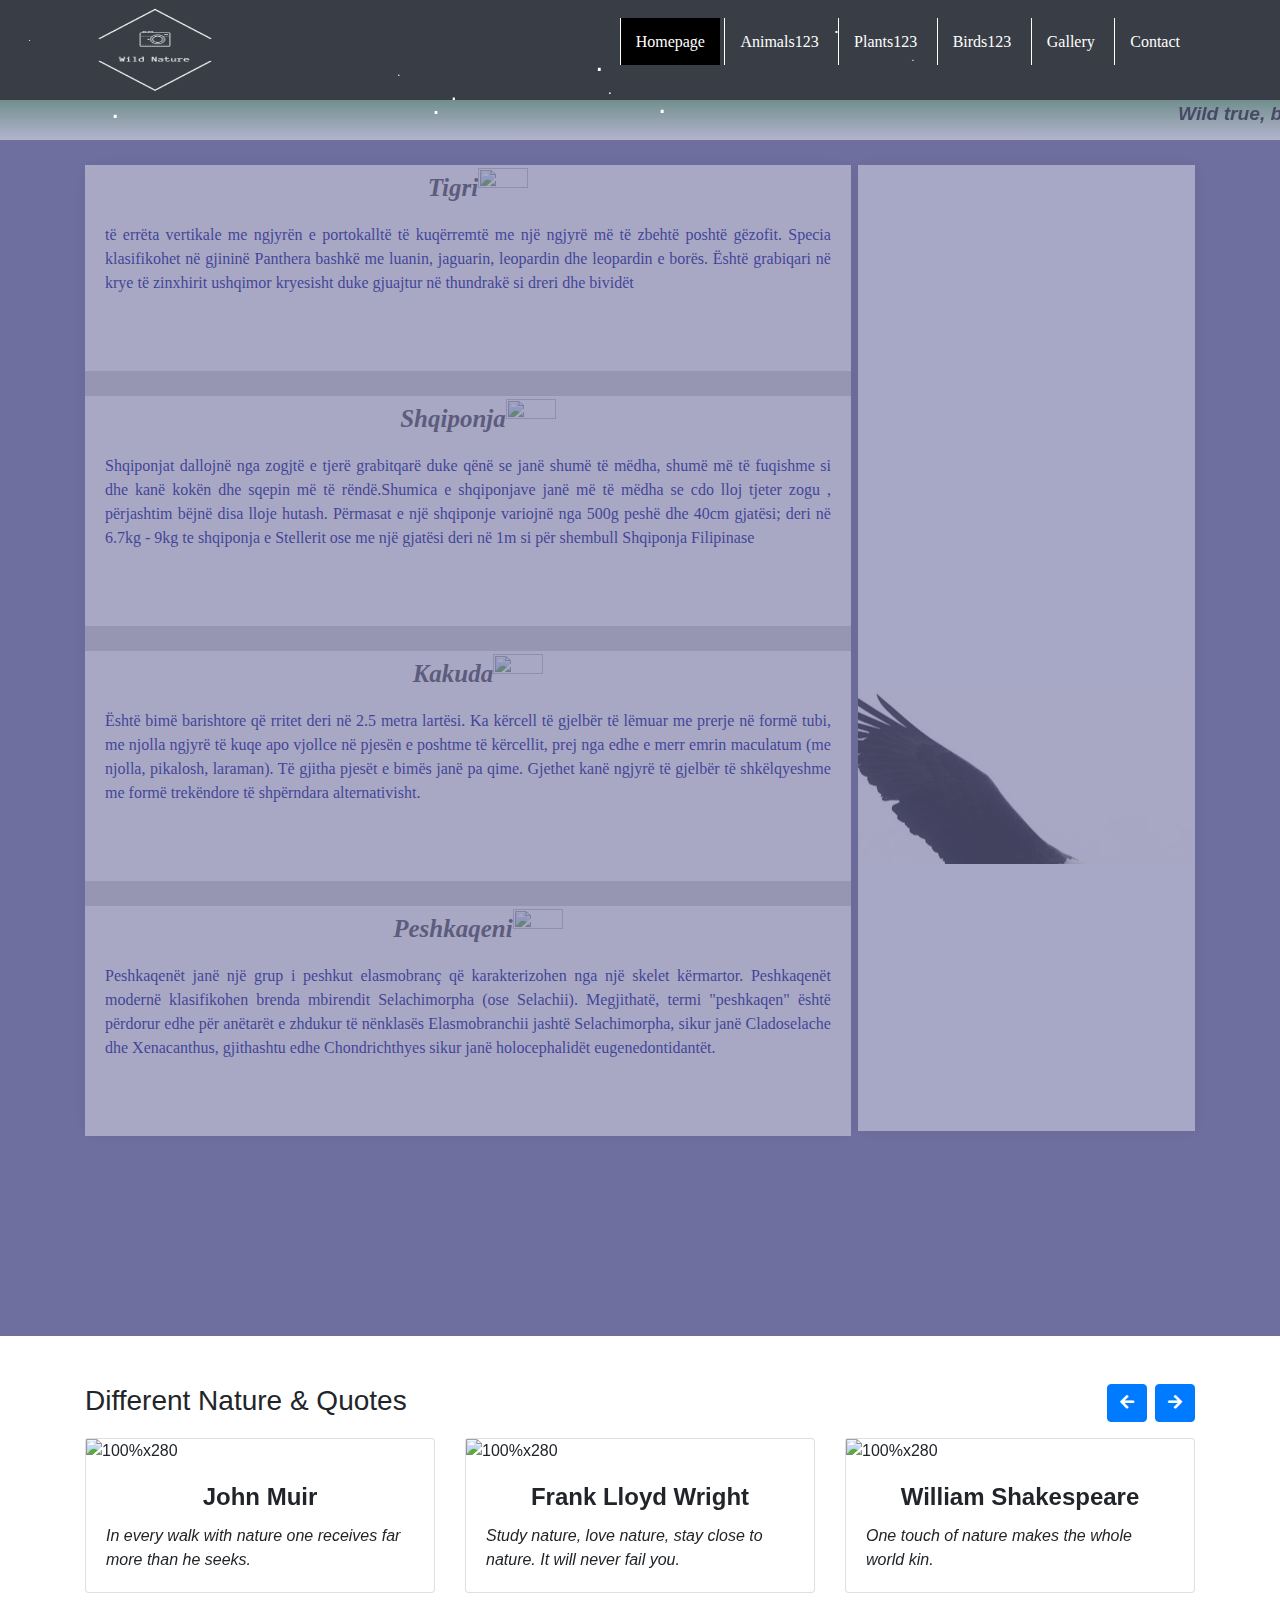
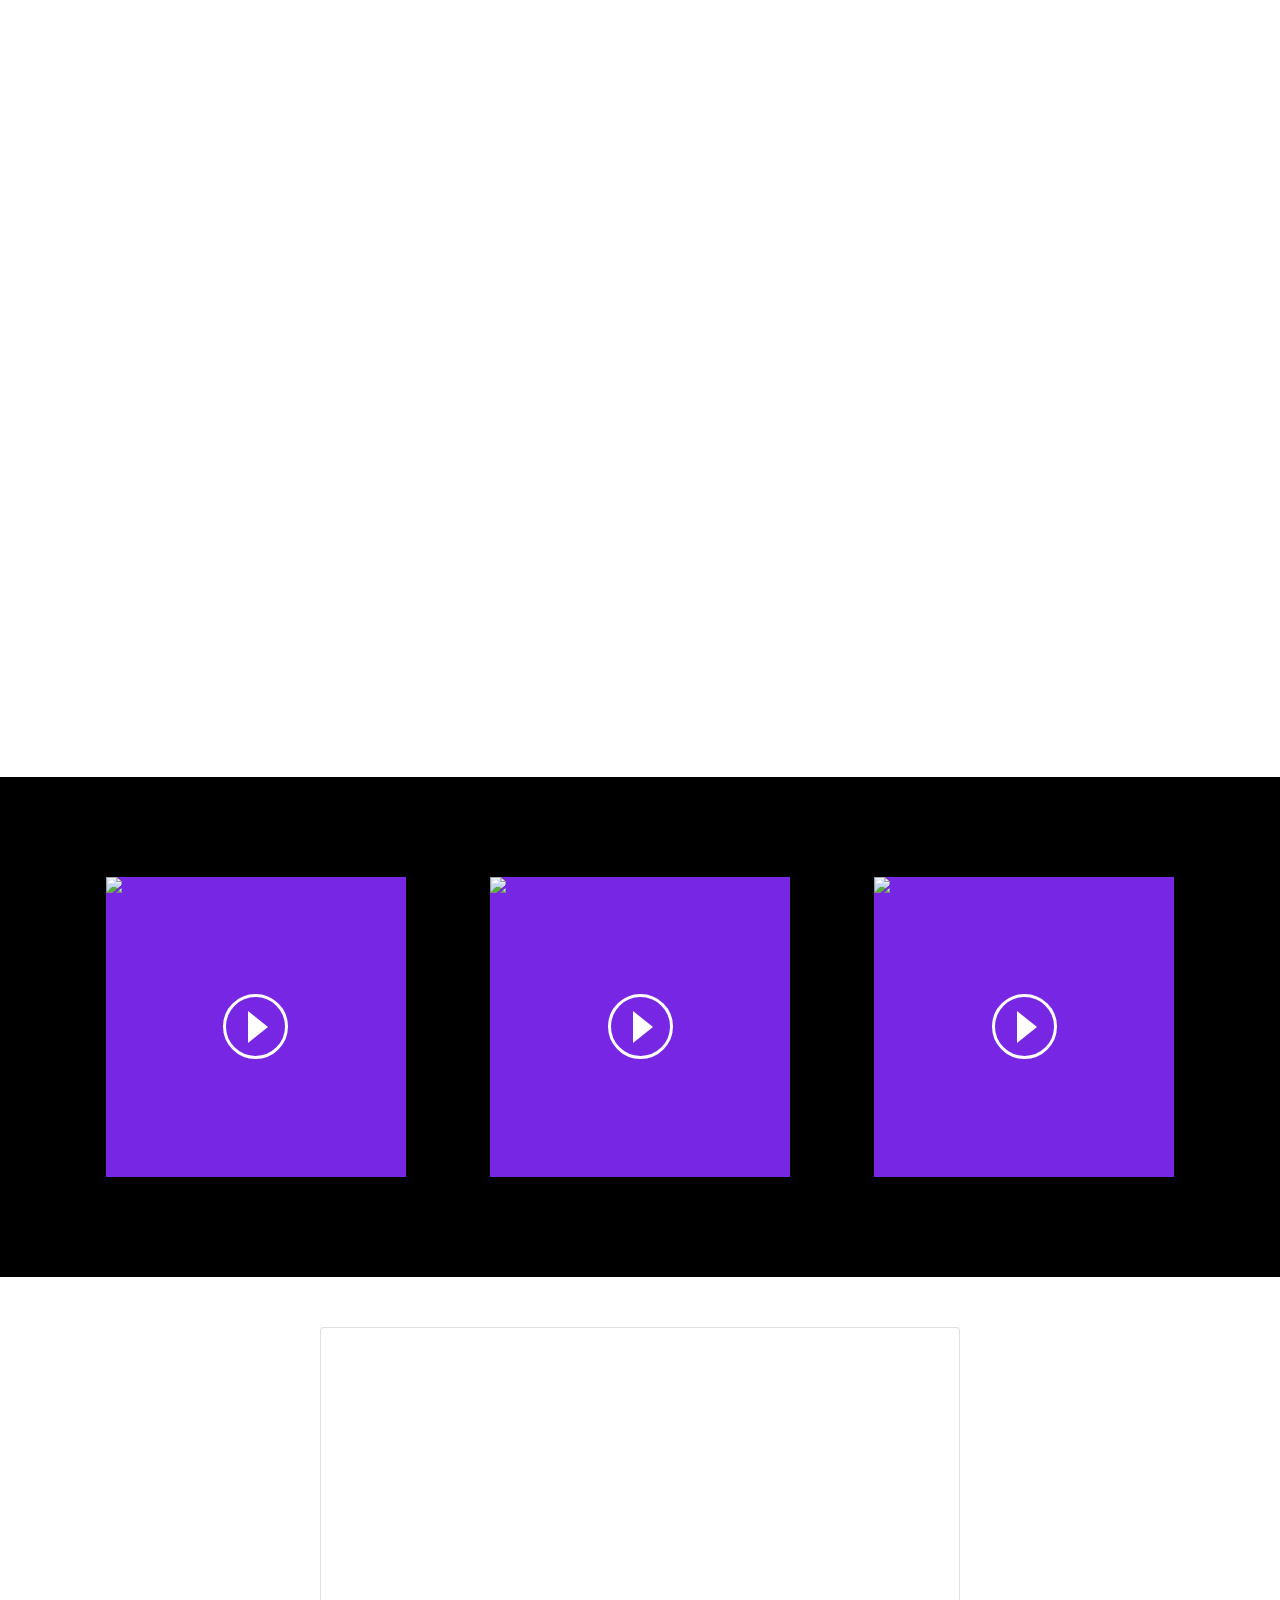
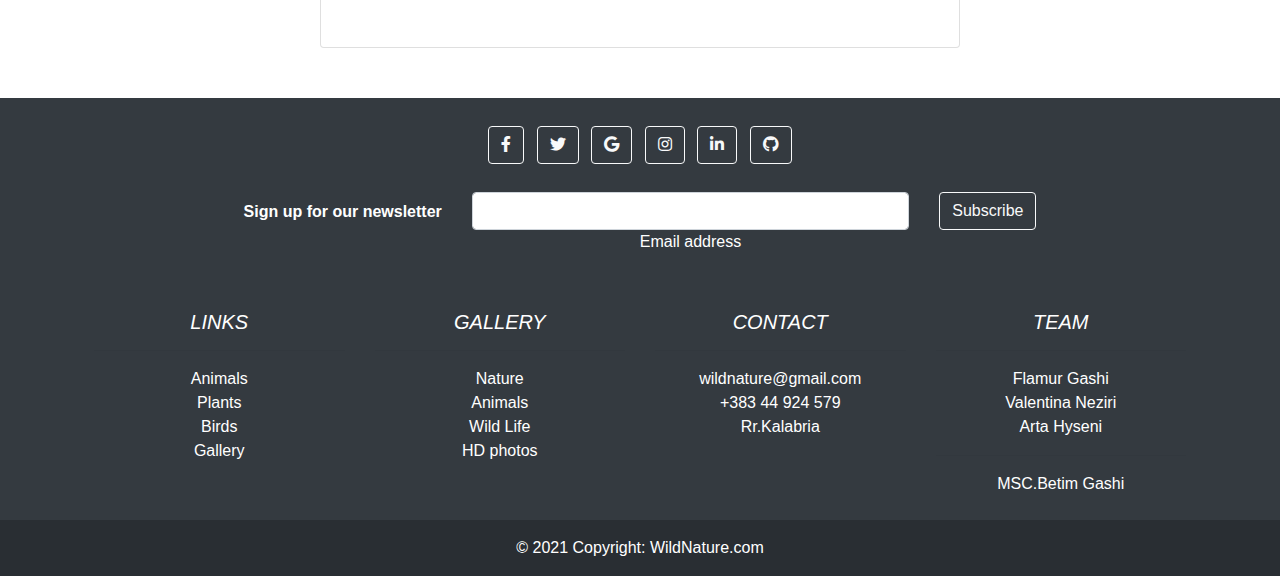
==== commit 97fdd00e: "Update index.html" ====
--- a/index.html
+++ b/index.html
@@ -46,13 +46,13 @@
                         <li class="selected">Homepage</li>
                     </a>
                     <a href="animals.html">
-                        <li>Animals</li>
+                        <li>Animals123</li>
                     </a>
                     <a href="plants.html">
-                        <li>Plants</li>
+                        <li>Plants123</li>
                     </a>
                     <a href="birds.html">
-                        <li>Birds</li>
+                        <li>Birds123</li>
                     </a>
                     <a href="gallery.html">
                         <li>Gallery</li>
@@ -536,4 +536,4 @@
 
 </body>
 
-</html>+</html>
